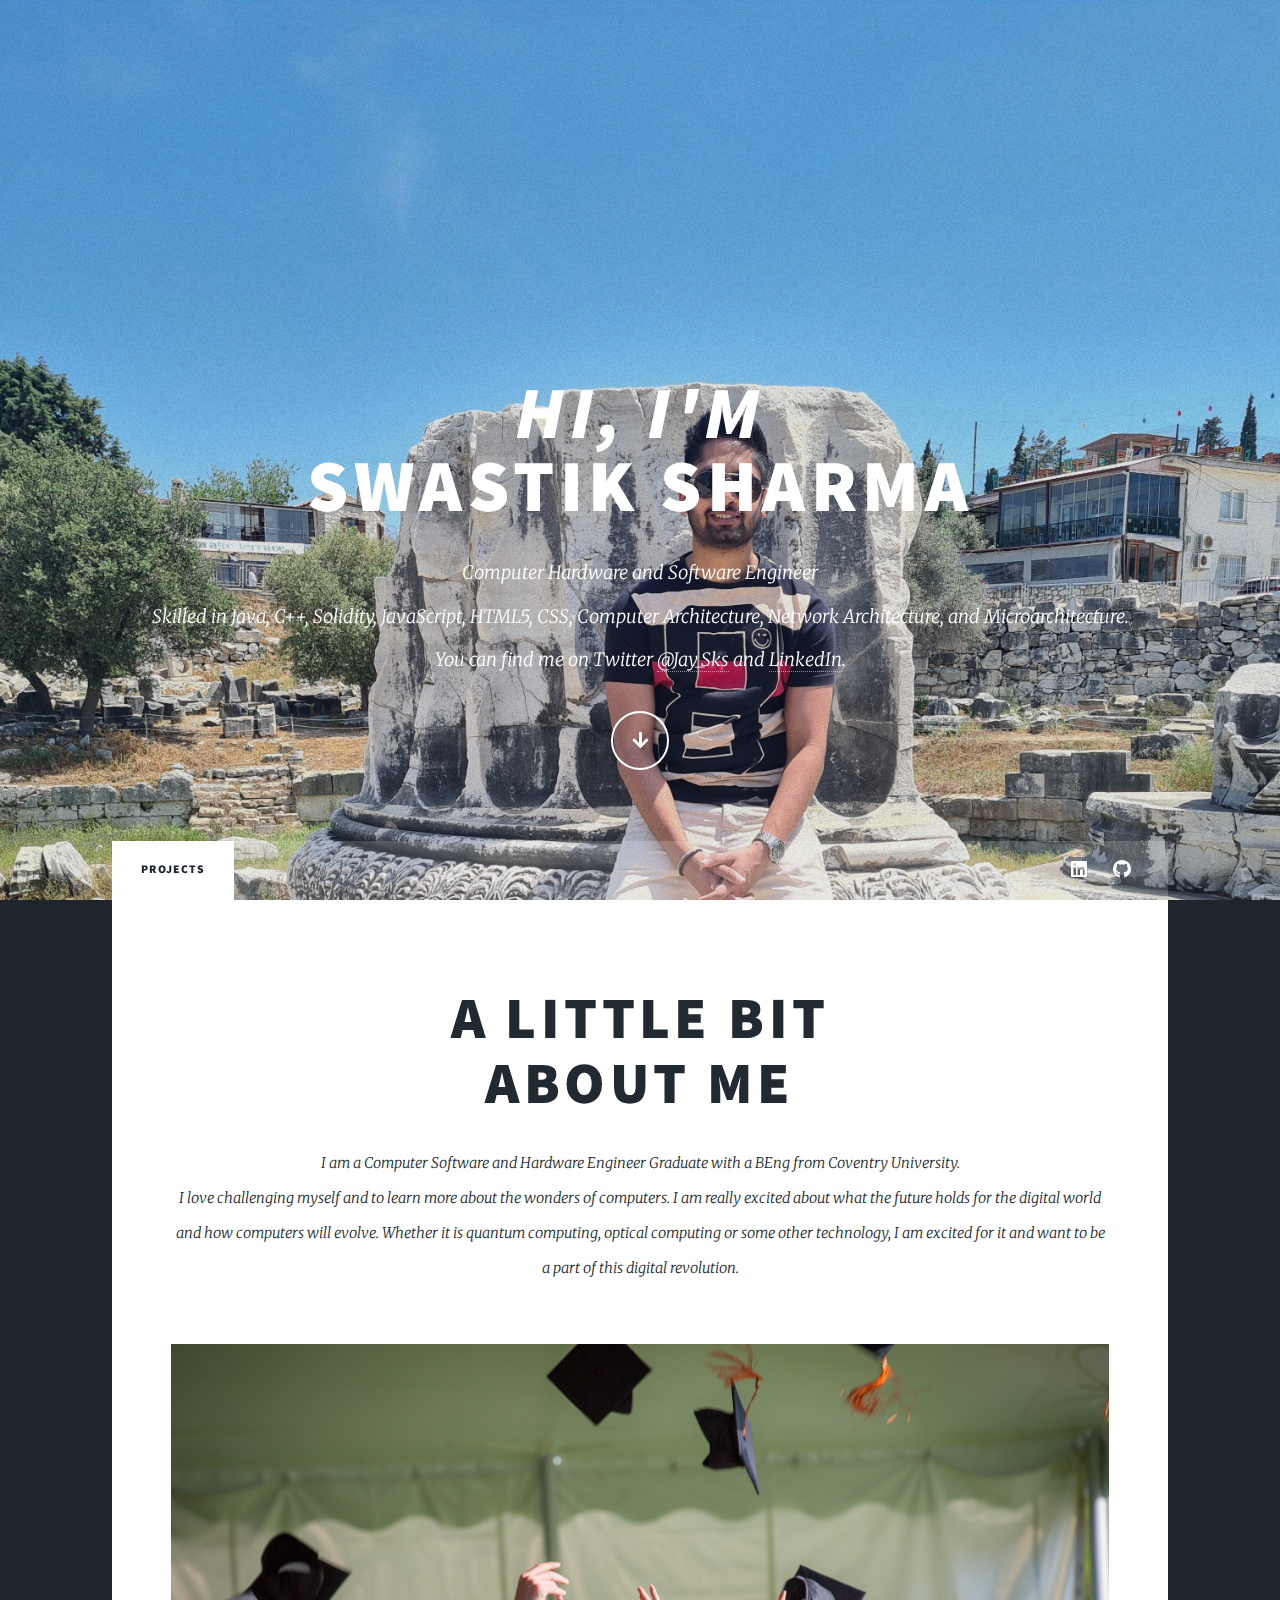
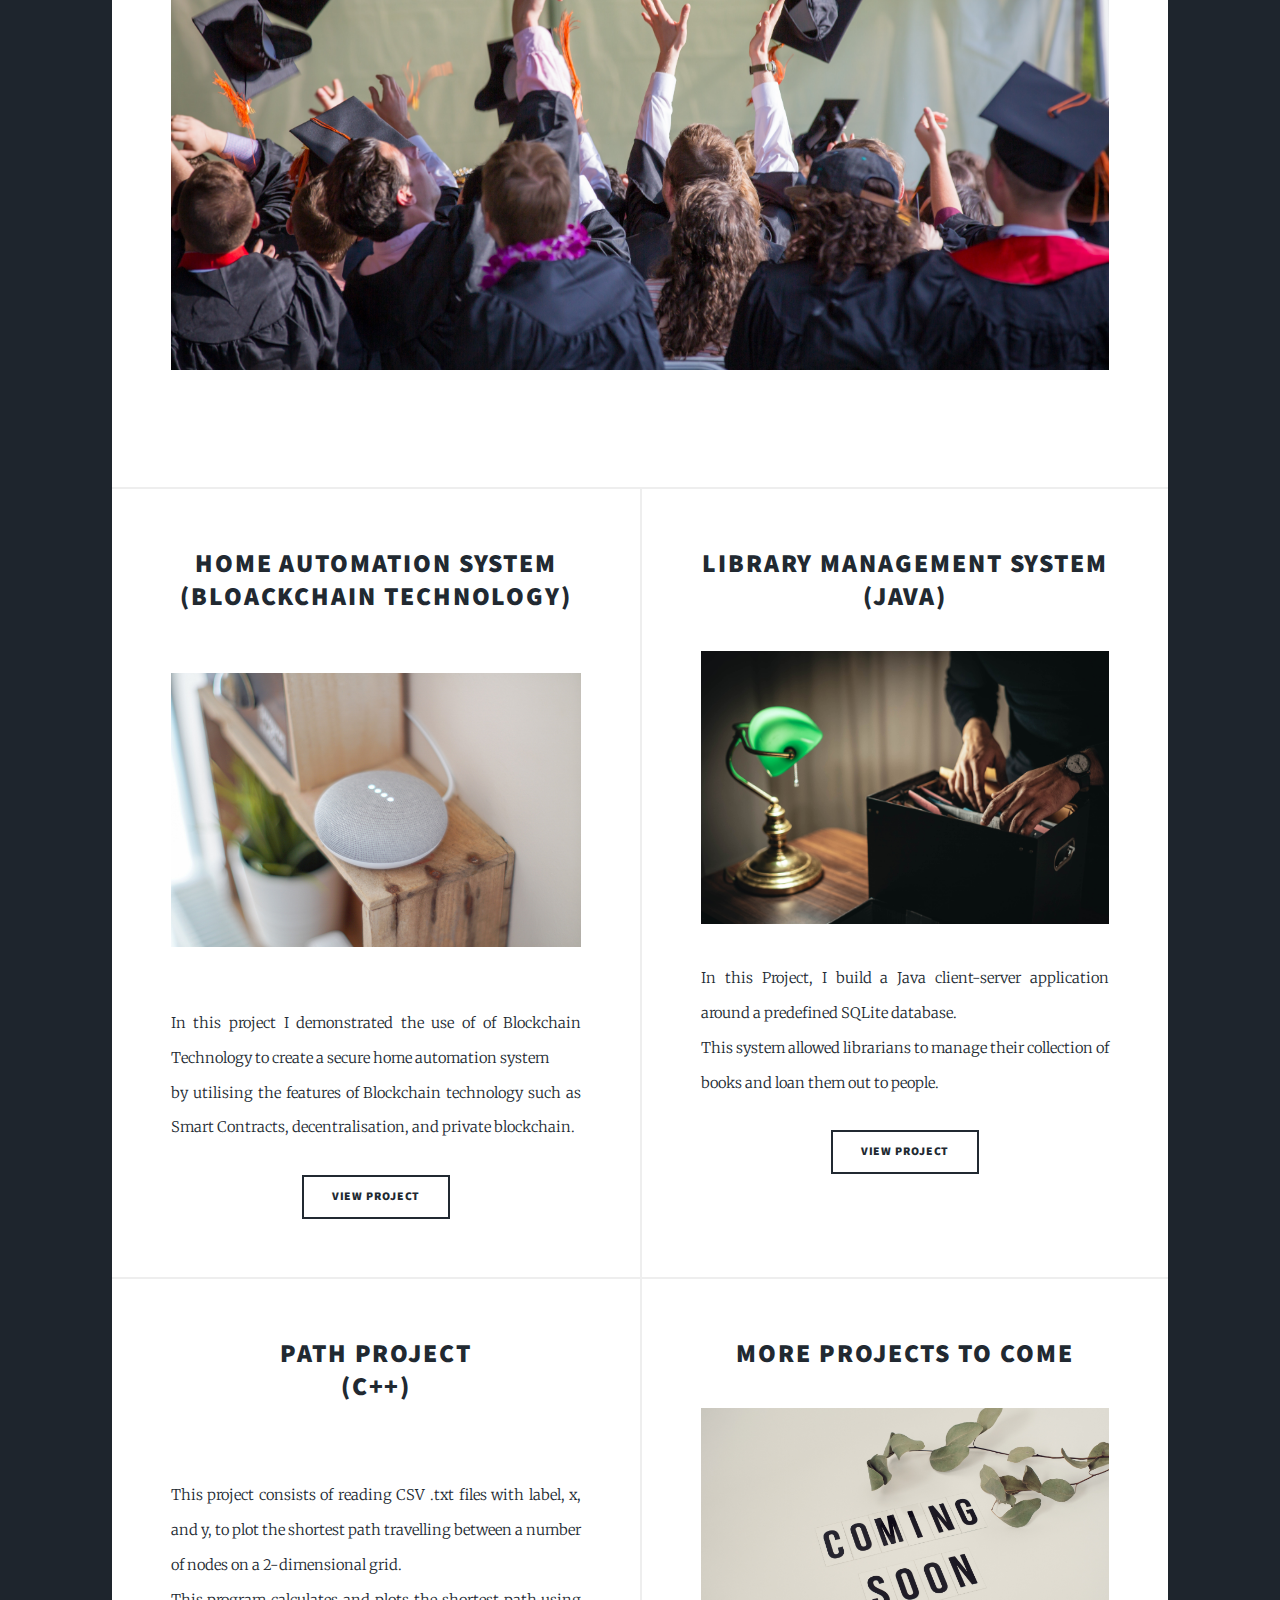
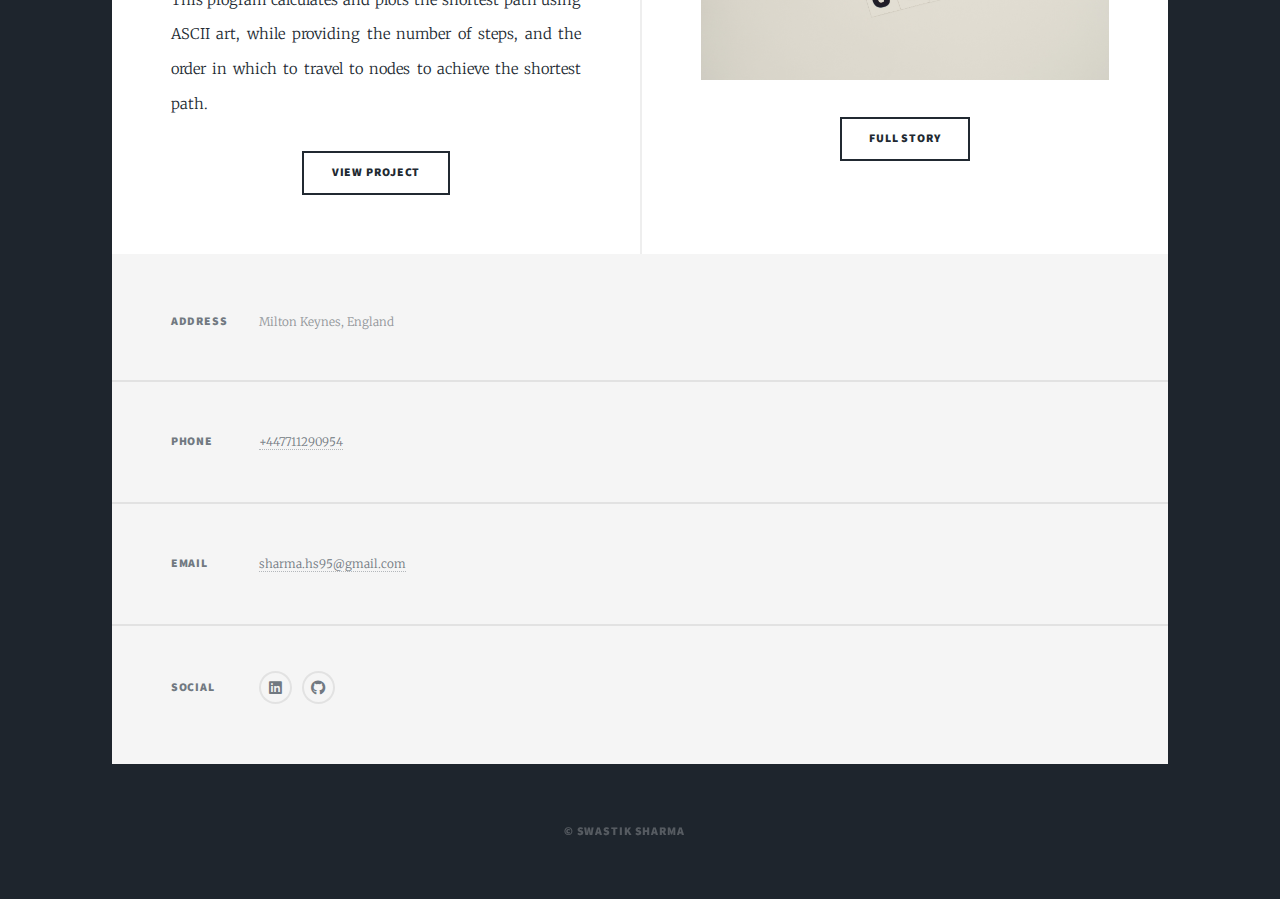
==== index.html @ 0255390a "Add files via upload" ====
<!DOCTYPE HTML>

<html lang="en">
	<head>
		<title>Swastik Sharma - Portfolio</title>
		<meta charset="utf-8" />
		<meta name="viewport" content="width=device-width, initial-scale=1, user-scalable=no" />
		<link rel="icon" href="images/tab_icon.png" type="image/x-icon">
		<link rel="stylesheet" href="assets/css/main.css" />
		<noscript><link rel="stylesheet" href="assets/css/noscript.css" /></noscript>
	</head>
	<body class="is-preload">

		<!-- Wrapper -->
			<div id="wrapper" class="fade-in">

				<!-- Intro -->
					<div id="intro">
						<h1><em>Hi, I'm</em><br />
						Swastik Sharma</h1>
						<p>Computer Hardware and Software Engineer<br />
							Skilled in Java, C++, Solidity, JavaScript, HTML5, CSS, Computer Architecture, Network Architecture, and Microarchitecture. <br />
							You can find me on Twitter <a href="https://twitter.com/Jay_Sks">@Jay_Sks</a> and <a href="https://www.linkedin.com/in/swastik-sharma-a35b30241/">LinkedIn</a>.
						</p>
						<ul class="actions">
							<li><a href="#header" class="button icon solid solo fa-arrow-down scrolly">Continue</a></li>
						</ul>
					</div>

				<!-- Header -->
					<header id="header">
						<a href="index.html" class="logo">Swastik Sharma</a>
					</header>

				<!-- Nav -->
					<nav id="nav">
						<ul class="links">
							<li class="active"><a href="index.html">Projects</a></li>

						</ul>
						<ul class="icons">
							<li><a href="https://www.linkedin.com/in/swastik-sharma-a35b30241/" class="icon brands alt fa-linkedin"><span class="label">linkedin</span></a></li>
									<li><a href="https://github.com/SSharma2195" class="icon brands alt fa-github"><span class="label">GitHub</span></a></li>
						</ul>
					</nav>

				<!-- Main -->
					<div id="main">

						<!-- Featured Post -->
							<article class="post featured">
								<header class="major">
									
									<h2><a href="../">A LITTLE BIT<br />
									ABOUT ME</a></h2>
									<p>
										I am a Computer Software and Hardware Engineer Graduate with a BEng from Coventry University. <br /> 
										I love challenging myself and to learn more about the wonders of computers. I am really excited about what the future holds for the digital world and how computers will evolve. Whether it is quantum computing, optical computing or some other technology, I am excited for it and want to be a part of this digital revolution.
									</p>
								</header>
								<a href="../" class="image main"><img src="images/graduate.jpg" alt="" /></a>
								
							</article>

						<!-- Posts -->
							<section class="posts">
								<article>
									<header>									
										<h2><a href="https://github.com/SSharma2195/Home_Automation_Using_Blockchain">Home Automation System<br />
											(Bloackchain Technology)</a></h2>
									</header>
									<a href="https://github.com/SSharma2195/Home_Automation_Using_Blockchain" class="image main"><img src="images/Home_auto.jpg" alt="" /></a>
									<p>
										In this project I demonstrated the use of of Blockchain Technology to create a secure home automation system <br /> 
										by utilising the features of Blockchain technology such as Smart Contracts, decentralisation, and private blockchain.
								</p>
									<ul class="actions special">
										<li><a href="https://github.com/SSharma2195/Home_Automation_Using_Blockchain" class="button">View Project</a></li>
									</ul>
								</article>
								<article>
									<header>									
										<h2><a href="https://github.com/SSharma2195/Library_Management_System_With_GUI">Library Management System<br />
										(Java)</a></h2>
									</header>
									<a href="https://github.com/SSharma2195/Library_Management_System_With_GUI" class="image fit"><img src="images/LMS.jpg" alt="" /></a>
									<p>In this Project, I build a Java client-server application around a predefined SQLite database.<br /> 
									This system allowed librarians to manage their collection of books and loan them out to people.</p>
									<ul class="actions special">
										<li><a href="https://github.com/SSharma2195/Library_Management_System_With_GUI" class="button">View Project</a></li>
									</ul>
								</article>
								<article>
									<header>									
										<h2><a href="https://github.com/SSharma2195/Path-Project">Path Project<br />
										(C++)</a></h2>
									</header>
									<a href="https://github.com/SSharma2195/Path-Project" class="image fit"><img src="images/c++.jpg" alt="" /></a>
									<p>
										This project consists of reading CSV .txt files with label, x, and y, to plot the shortest path travelling between a number of nodes on a 2-dimensional grid.<br />
										 This program calculates and plots the shortest path using ASCII art, while providing the number of steps, and the order in which to travel to nodes to achieve the shortest path.
									 </p>
									<ul class="actions special">
										<li><a href="https://github.com/SSharma2195/Path-Project" class="button">View Project</a></li>
									</ul>
								</article>
								<article>
									<header>
										<h2><a href="#">More Projects to Come</a></h2>
									</header>
									<a href="#" class="image fit"><img src="images/more.jpg" alt="" /></a>
									<p></p>
									<ul class="actions special">
										<li><a href="#" class="button">Full Story</a></li>
									</ul>
								</article>

							</section>



					</div>

				<!-- Footer -->
					<footer id="footer">
						
						<section class="split contact">
							<section class="alt">
								<h3>Address</h3>
								<p>Milton Keynes, England</p>
							</section>
							<section>
								<h3>Phone</h3>
								<p><a href="tel:+447711290954">+447711290954</a></p>
							</section>
							<section>
								<h3>Email</h3>
								<p><a href="mailto:sharma.hs95@gmail.com">sharma.hs95@gmail.com</a></p>
							</section>
							<section>
								<h3>Social</h3>
								<ul class="icons alt">
									<li><a href="https://www.linkedin.com/in/swastik-sharma-a35b30241/" class="icon brands alt fa-linkedin"><span class="label">linkedin</span></a></li>
									<li><a href="https://github.com/SSharma2195" class="icon brands alt fa-github"><span class="label">GitHub</span></a></li>
								</ul>
							</section>
						</section>
					</footer>

				<!-- Copyright -->
					<div id="copyright">
						<ul><li>&copy; Swastik Sharma</li><li>
					</div>

			</div>

		<!-- Scripts -->
			<script src="assets/js/jquery.min.js"></script>
			<script src="assets/js/jquery.scrollex.min.js"></script>
			<script src="assets/js/jquery.scrolly.min.js"></script>
			<script src="assets/js/browser.min.js"></script>
			<script src="assets/js/breakpoints.min.js"></script>
			<script src="assets/js/util.js"></script>
			<script src="assets/js/main.js"></script>

	</body>
</html>
---- assets/css/main.css ----
@import url(fontawesome-all.min.css);
@import url("https://fonts.googleapis.com/css?family=Merriweather:300,700,300italic,700italic|Source+Sans+Pro:900");



html, body, div, span, applet, object,
iframe, h1, h2, h3, h4, h5, h6, p, blockquote,
pre, a, abbr, acronym, address, big, cite,
code, del, dfn, em, img, ins, kbd, q, s, samp,
small, strike, strong, sub, sup, tt, var, b,
u, i, center, dl, dt, dd, ol, ul, li, fieldset,
form, label, legend, table, caption, tbody,
tfoot, thead, tr, th, td, article, aside,
canvas, details, embed, figure, figcaption,
footer, header, hgroup, menu, nav, output, ruby,
section, summary, time, mark, audio, video {
	margin: 0;
	padding: 0;
	border: 0;
	font-size: 100%;
	font: inherit;
	vertical-align: baseline;}

article, aside, details, figcaption, figure,
footer, header, hgroup, menu, nav, section {
	display: block;}

body {
	line-height: 1;
}

ol, ul {
	list-style: none;
}

blockquote, q {
	quotes: none;
}

	blockquote:before, blockquote:after, q:before, q:after {
		content: '';
		content: none;
	}

table {
	border-collapse: collapse;
	border-spacing: 0;
}

body {
	-webkit-text-size-adjust: none;
}

mark {
	background-color: transparent;
	color: inherit;
}

input::-moz-focus-inner {
	border: 0;
	padding: 0;
}

input, select, textarea {
	-moz-appearance: none;
	-webkit-appearance: none;
	-ms-appearance: none;
	appearance: none;
}

/* Basic */

	@-ms-viewport {
		width: device-width;
	}

	body {
		-ms-overflow-style: scrollbar;
	}

	@media screen and (max-width: 480px) {

		html, body {
			min-width: 320px;
		}

	}

	html {
		box-sizing: border-box;
	}

	*, *:before, *:after {
		box-sizing: inherit;
	}

	body {
		background-color: #1e252d;
	}

		body.is-preload *, body.is-preload *:before, body.is-preload *:after {
			-moz-animation: none !important;
			-webkit-animation: none !important;
			-ms-animation: none !important;
			animation: none !important;
			-moz-transition: none !important;
			-webkit-transition: none !important;
			-ms-transition: none !important;
			transition: none !important;
		}

/* Type */

	html {
		font-size: 16pt;
	}

		@media screen and (max-width: 1680px) {

			html {
				font-size: 12pt;
			}

		}

		@media screen and (max-width: 1280px) {

			html {
				font-size: 11pt;
			}

		}

		@media screen and (max-width: 360px) {

			html {
				font-size: 10pt;
			}

		}

	body {
		color: #212931;
	}

	body, input, select, textarea {
		font-family: "Merriweather", Georgia, serif;
		font-weight: 300;
		font-size: 1rem;
		line-height: 2.375;
	}

	a {
		-moz-transition: color 0.2s ease-in-out, background-color 0.2s ease-in-out, border-color 0.2s ease-in-out, box-shadow 0.2s ease-in-out;
		-webkit-transition: color 0.2s ease-in-out, background-color 0.2s ease-in-out, border-color 0.2s ease-in-out, box-shadow 0.2s ease-in-out;
		-ms-transition: color 0.2s ease-in-out, background-color 0.2s ease-in-out, border-color 0.2s ease-in-out, box-shadow 0.2s ease-in-out;
		transition: color 0.2s ease-in-out, background-color 0.2s ease-in-out, border-color 0.2s ease-in-out, box-shadow 0.2s ease-in-out;
		border-bottom: dotted 1px;
		text-decoration: none;
	}

		a:hover {
			border-bottom-color: transparent;
		}

	strong, b {
		font-weight: 600;
	}

	em, i {
		font-style: italic;
	}

	p {
		text-align: justify;
		margin: 0 0 2rem 0;
	}

	h1, h2, h3, h4, h5, h6 {
		font-family: "Source Sans Pro", Helvetica, sans-serif;
		font-weight: 900;
		line-height: 1.5;
		letter-spacing: 0.075em;
		text-transform: uppercase;
		margin: 0 0 1rem 0;
	}

		h1 a, h2 a, h3 a, h4 a, h5 a, h6 a {
			border-bottom: 0;
			color: inherit;
			text-decoration: none;
		}

	h1 {
		font-size: 4rem;
		line-height: 1.1;
		margin: 0 0 2rem 0;
	}

	h2 {
		font-size: 1.75rem;
		line-height: 1.3;
		margin: 0 0 1.5rem 0;
	}

	h3 {
		font-size: 1.25rem;
		margin: 0 0 1.5rem 0;
	}

	h4 {
		font-size: 1rem;
	}

	h5 {
		font-size: 0.9rem;
	}

	h6 {
		font-size: 0.8rem;
	}

	sub {
		font-size: 0.8rem;
		position: relative;
		top: 0.5rem;
	}

	sup {
		font-size: 0.8rem;
		position: relative;
		top: -0.5rem;
	}

	blockquote {
		border-left: solid 4px;
		font-style: italic;
		margin: 0 0 2rem 0;
		padding: 0.5rem 0 0.5rem 2rem;
	}

	code {
		border: solid 2px;
		font-family: "Courier New", monospace;
		font-size: 0.9rem;
		margin: 0 0.25rem;
		padding: 0.25rem 0.65rem;
	}

	pre {
		-webkit-overflow-scrolling: touch;
		font-family: "Courier New", monospace;
		font-size: 0.9rem;
		margin: 0 0 2rem 0;
	}

		pre code {
			display: block;
			line-height: 1.75;
			padding: 1rem 1.5rem;
			overflow-x: auto;
		}

	hr {
		border: 0;
		border-bottom: solid 2px;
		margin: 3rem 0;
	}

		hr.major {
			margin: 5rem 0;
		}

	.align-left {
		text-align: left;
	}

	.align-center {
		text-align: center;
	}

	.align-right {
		text-align: right;
	}

	input, select, textarea {
		color: #212931;
	}

	a {
		color: #212931;
		border-bottom-color: rgba(33, 41, 49, 0.5);
	}

		a:hover {
			border-bottom-color: transparent;
			color: #18bfef !important;
		}

	strong, b {
		color: #212931;
	}

	h1, h2, h3, h4, h5, h6 {
		color: #212931;
	}

	blockquote {
		border-left-color: #eeeeee;
	}

	code {
		background: rgba(220, 220, 220, 0.25);
		border-color: #eeeeee;
	}

	hr {
		border-bottom-color: #eeeeee;
	}

/* Row */

	.row {
		display: flex;
		flex-wrap: wrap;
		box-sizing: border-box;
		align-items: stretch;
	}

		.row > * {
			box-sizing: border-box;
		}

		.row.gtr-uniform > * > :last-child {
			margin-bottom: 0;
		}

		.row.aln-left {
			justify-content: flex-start;
		}

		.row.aln-center {
			justify-content: center;
		}

		.row.aln-right {
			justify-content: flex-end;
		}

		.row.aln-top {
			align-items: flex-start;
		}

		.row.aln-middle {
			align-items: center;
		}

		.row.aln-bottom {
			align-items: flex-end;
		}

		.row > .imp {
			order: -1;
		}

		.row > .col-1 {
			width: 8.33333%;
		}

		.row > .off-1 {
			margin-left: 8.33333%;
		}

		.row > .col-2 {
			width: 16.66667%;
		}

		.row > .off-2 {
			margin-left: 16.66667%;
		}

		.row > .col-3 {
			width: 25%;
		}

		.row > .off-3 {
			margin-left: 25%;
		}

		.row > .col-4 {
			width: 33.33333%;
		}

		.row > .off-4 {
			margin-left: 33.33333%;
		}

		.row > .col-5 {
			width: 41.66667%;
		}

		.row > .off-5 {
			margin-left: 41.66667%;
		}

		.row > .col-6 {
			width: 50%;
		}

		.row > .off-6 {
			margin-left: 50%;
		}

		.row > .col-7 {
			width: 58.33333%;
		}

		.row > .off-7 {
			margin-left: 58.33333%;
		}

		.row > .col-8 {
			width: 66.66667%;
		}

		.row > .off-8 {
			margin-left: 66.66667%;
		}

		.row > .col-9 {
			width: 75%;
		}

		.row > .off-9 {
			margin-left: 75%;
		}

		.row > .col-10 {
			width: 83.33333%;
		}

		.row > .off-10 {
			margin-left: 83.33333%;
		}

		.row > .col-11 {
			width: 91.66667%;
		}

		.row > .off-11 {
			margin-left: 91.66667%;
		}

		.row > .col-12 {
			width: 100%;
		}

		.row > .off-12 {
			margin-left: 100%;
		}

		.row.gtr-0 {
			margin-top: 0;
			margin-left: 0rem;
		}

			.row.gtr-0 > * {
				padding: 0 0 0 0rem;
			}

			.row.gtr-0.gtr-uniform {
				margin-top: 0rem;
			}

				.row.gtr-0.gtr-uniform > * {
					padding-top: 0rem;
				}

		.row.gtr-25 {
			margin-top: 0;
			margin-left: -0.375rem;
		}

			.row.gtr-25 > * {
				padding: 0 0 0 0.375rem;
			}

			.row.gtr-25.gtr-uniform {
				margin-top: -0.375rem;
			}

				.row.gtr-25.gtr-uniform > * {
					padding-top: 0.375rem;
				}

		.row.gtr-50 {
			margin-top: 0;
			margin-left: -0.75rem;
		}

			.row.gtr-50 > * {
				padding: 0 0 0 0.75rem;
			}

			.row.gtr-50.gtr-uniform {
				margin-top: -0.75rem;
			}

				.row.gtr-50.gtr-uniform > * {
					padding-top: 0.75rem;
				}

		.row {
			margin-top: 0;
			margin-left: -1.5rem;
		}

			.row > * {
				padding: 0 0 0 1.5rem;
			}

			.row.gtr-uniform {
				margin-top: -1.5rem;
			}

				.row.gtr-uniform > * {
					padding-top: 1.5rem;
				}

		.row.gtr-150 {
			margin-top: 0;
			margin-left: -2.25rem;
		}

			.row.gtr-150 > * {
				padding: 0 0 0 2.25rem;
			}

			.row.gtr-150.gtr-uniform {
				margin-top: -2.25rem;
			}

				.row.gtr-150.gtr-uniform > * {
					padding-top: 2.25rem;
				}

		.row.gtr-200 {
			margin-top: 0;
			margin-left: -3rem;
		}

			.row.gtr-200 > * {
				padding: 0 0 0 3rem;
			}

			.row.gtr-200.gtr-uniform {
				margin-top: -3rem;
			}

				.row.gtr-200.gtr-uniform > * {
					padding-top: 3rem;
				}

		@media screen and (max-width: 1680px) {

			.row {
				display: flex;
				flex-wrap: wrap;
				box-sizing: border-box;
				align-items: stretch;
			}

				.row > * {
					box-sizing: border-box;
				}

				.row.gtr-uniform > * > :last-child {
					margin-bottom: 0;
				}

				.row.aln-left {
					justify-content: flex-start;
				}

				.row.aln-center {
					justify-content: center;
				}

				.row.aln-right {
					justify-content: flex-end;
				}

				.row.aln-top {
					align-items: flex-start;
				}

				.row.aln-middle {
					align-items: center;
				}

				.row.aln-bottom {
					align-items: flex-end;
				}

				.row > .imp-xlarge {
					order: -1;
				}

				.row > .col-1-xlarge {
					width: 8.33333%;
				}

				.row > .off-1-xlarge {
					margin-left: 8.33333%;
				}

				.row > .col-2-xlarge {
					width: 16.66667%;
				}

				.row > .off-2-xlarge {
					margin-left: 16.66667%;
				}

				.row > .col-3-xlarge {
					width: 25%;
				}

				.row > .off-3-xlarge {
					margin-left: 25%;
				}

				.row > .col-4-xlarge {
					width: 33.33333%;
				}

				.row > .off-4-xlarge {
					margin-left: 33.33333%;
				}

				.row > .col-5-xlarge {
					width: 41.66667%;
				}

				.row > .off-5-xlarge {
					margin-left: 41.66667%;
				}

				.row > .col-6-xlarge {
					width: 50%;
				}

				.row > .off-6-xlarge {
					margin-left: 50%;
				}

				.row > .col-7-xlarge {
					width: 58.33333%;
				}

				.row > .off-7-xlarge {
					margin-left: 58.33333%;
				}

				.row > .col-8-xlarge {
					width: 66.66667%;
				}

				.row > .off-8-xlarge {
					margin-left: 66.66667%;
				}

				.row > .col-9-xlarge {
					width: 75%;
				}

				.row > .off-9-xlarge {
					margin-left: 75%;
				}

				.row > .col-10-xlarge {
					width: 83.33333%;
				}

				.row > .off-10-xlarge {
					margin-left: 83.33333%;
				}

				.row > .col-11-xlarge {
					width: 91.66667%;
				}

				.row > .off-11-xlarge {
					margin-left: 91.66667%;
				}

				.row > .col-12-xlarge {
					width: 100%;
				}

				.row > .off-12-xlarge {
					margin-left: 100%;
				}

				.row.gtr-0 {
					margin-top: 0;
					margin-left: 0rem;
				}

					.row.gtr-0 > * {
						padding: 0 0 0 0rem;
					}

					.row.gtr-0.gtr-uniform {
						margin-top: 0rem;
					}

						.row.gtr-0.gtr-uniform > * {
							padding-top: 0rem;
						}

				.row.gtr-25 {
					margin-top: 0;
					margin-left: -0.375rem;
				}

					.row.gtr-25 > * {
						padding: 0 0 0 0.375rem;
					}

					.row.gtr-25.gtr-uniform {
						margin-top: -0.375rem;
					}

						.row.gtr-25.gtr-uniform > * {
							padding-top: 0.375rem;
						}

				.row.gtr-50 {
					margin-top: 0;
					margin-left: -0.75rem;
				}

					.row.gtr-50 > * {
						padding: 0 0 0 0.75rem;
					}

					.row.gtr-50.gtr-uniform {
						margin-top: -0.75rem;
					}

						.row.gtr-50.gtr-uniform > * {
							padding-top: 0.75rem;
						}

				.row {
					margin-top: 0;
					margin-left: -1.5rem;
				}

					.row > * {
						padding: 0 0 0 1.5rem;
					}

					.row.gtr-uniform {
						margin-top: -1.5rem;
					}

						.row.gtr-uniform > * {
							padding-top: 1.5rem;
						}

				.row.gtr-150 {
					margin-top: 0;
					margin-left: -2.25rem;
				}

					.row.gtr-150 > * {
						padding: 0 0 0 2.25rem;
					}

					.row.gtr-150.gtr-uniform {
						margin-top: -2.25rem;
					}

						.row.gtr-150.gtr-uniform > * {
							padding-top: 2.25rem;
						}

				.row.gtr-200 {
					margin-top: 0;
					margin-left: -3rem;
				}

					.row.gtr-200 > * {
						padding: 0 0 0 3rem;
					}

					.row.gtr-200.gtr-uniform {
						margin-top: -3rem;
					}

						.row.gtr-200.gtr-uniform > * {
							padding-top: 3rem;
						}

		}

		@media screen and (max-width: 1280px) {

			.row {
				display: flex;
				flex-wrap: wrap;
				box-sizing: border-box;
				align-items: stretch;
			}

				.row > * {
					box-sizing: border-box;
				}

				.row.gtr-uniform > * > :last-child {
					margin-bottom: 0;
				}

				.row.aln-left {
					justify-content: flex-start;
				}

				.row.aln-center {
					justify-content: center;
				}

				.row.aln-right {
					justify-content: flex-end;
				}

				.row.aln-top {
					align-items: flex-start;
				}

				.row.aln-middle {
					align-items: center;
				}

				.row.aln-bottom {
					align-items: flex-end;
				}

				.row > .imp-large {
					order: -1;
				}

				.row > .col-1-large {
					width: 8.33333%;
				}

				.row > .off-1-large {
					margin-left: 8.33333%;
				}

				.row > .col-2-large {
					width: 16.66667%;
				}

				.row > .off-2-large {
					margin-left: 16.66667%;
				}

				.row > .col-3-large {
					width: 25%;
				}

				.row > .off-3-large {
					margin-left: 25%;
				}

				.row > .col-4-large {
					width: 33.33333%;
				}

				.row > .off-4-large {
					margin-left: 33.33333%;
				}

				.row > .col-5-large {
					width: 41.66667%;
				}

				.row > .off-5-large {
					margin-left: 41.66667%;
				}

				.row > .col-6-large {
					width: 50%;
				}

				.row > .off-6-large {
					margin-left: 50%;
				}

				.row > .col-7-large {
					width: 58.33333%;
				}

				.row > .off-7-large {
					margin-left: 58.33333%;
				}

				.row > .col-8-large {
					width: 66.66667%;
				}

				.row > .off-8-large {
					margin-left: 66.66667%;
				}

				.row > .col-9-large {
					width: 75%;
				}

				.row > .off-9-large {
					margin-left: 75%;
				}

				.row > .col-10-large {
					width: 83.33333%;
				}

				.row > .off-10-large {
					margin-left: 83.33333%;
				}

				.row > .col-11-large {
					width: 91.66667%;
				}

				.row > .off-11-large {
					margin-left: 91.66667%;
				}

				.row > .col-12-large {
					width: 100%;
				}

				.row > .off-12-large {
					margin-left: 100%;
				}

				.row.gtr-0 {
					margin-top: 0;
					margin-left: 0rem;
				}

					.row.gtr-0 > * {
						padding: 0 0 0 0rem;
					}

					.row.gtr-0.gtr-uniform {
						margin-top: 0rem;
					}

						.row.gtr-0.gtr-uniform > * {
							padding-top: 0rem;
						}

				.row.gtr-25 {
					margin-top: 0;
					margin-left: -0.375rem;
				}

					.row.gtr-25 > * {
						padding: 0 0 0 0.375rem;
					}

					.row.gtr-25.gtr-uniform {
						margin-top: -0.375rem;
					}

						.row.gtr-25.gtr-uniform > * {
							padding-top: 0.375rem;
						}

				.row.gtr-50 {
					margin-top: 0;
					margin-left: -0.75rem;
				}

					.row.gtr-50 > * {
						padding: 0 0 0 0.75rem;
					}

					.row.gtr-50.gtr-uniform {
						margin-top: -0.75rem;
					}

						.row.gtr-50.gtr-uniform > * {
							padding-top: 0.75rem;
						}

				.row {
					margin-top: 0;
					margin-left: -1.5rem;
				}

					.row > * {
						padding: 0 0 0 1.5rem;
					}

					.row.gtr-uniform {
						margin-top: -1.5rem;
					}

						.row.gtr-uniform > * {
							padding-top: 1.5rem;
						}

				.row.gtr-150 {
					margin-top: 0;
					margin-left: -2.25rem;
				}

					.row.gtr-150 > * {
						padding: 0 0 0 2.25rem;
					}

					.row.gtr-150.gtr-uniform {
						margin-top: -2.25rem;
					}

						.row.gtr-150.gtr-uniform > * {
							padding-top: 2.25rem;
						}

				.row.gtr-200 {
					margin-top: 0;
					margin-left: -3rem;
				}

					.row.gtr-200 > * {
						padding: 0 0 0 3rem;
					}

					.row.gtr-200.gtr-uniform {
						margin-top: -3rem;
					}

						.row.gtr-200.gtr-uniform > * {
							padding-top: 3rem;
						}

		}

		@media screen and (max-width: 980px) {

			.row {
				display: flex;
				flex-wrap: wrap;
				box-sizing: border-box;
				align-items: stretch;
			}

				.row > * {
					box-sizing: border-box;
				}

				.row.gtr-uniform > * > :last-child {
					margin-bottom: 0;
				}

				.row.aln-left {
					justify-content: flex-start;
				}

				.row.aln-center {
					justify-content: center;
				}

				.row.aln-right {
					justify-content: flex-end;
				}

				.row.aln-top {
					align-items: flex-start;
				}

				.row.aln-middle {
					align-items: center;
				}

				.row.aln-bottom {
					align-items: flex-end;
				}

				.row > .imp-medium {
					order: -1;
				}

				.row > .col-1-medium {
					width: 8.33333%;
				}

				.row > .off-1-medium {
					margin-left: 8.33333%;
				}

				.row > .col-2-medium {
					width: 16.66667%;
				}

				.row > .off-2-medium {
					margin-left: 16.66667%;
				}

				.row > .col-3-medium {
					width: 25%;
				}

				.row > .off-3-medium {
					margin-left: 25%;
				}

				.row > .col-4-medium {
					width: 33.33333%;
				}

				.row > .off-4-medium {
					margin-left: 33.33333%;
				}

				.row > .col-5-medium {
					width: 41.66667%;
				}

				.row > .off-5-medium {
					margin-left: 41.66667%;
				}

				.row > .col-6-medium {
					width: 50%;
				}

				.row > .off-6-medium {
					margin-left: 50%;
				}

				.row > .col-7-medium {
					width: 58.33333%;
				}

				.row > .off-7-medium {
					margin-left: 58.33333%;
				}

				.row > .col-8-medium {
					width: 66.66667%;
				}

				.row > .off-8-medium {
					margin-left: 66.66667%;
				}

				.row > .col-9-medium {
					width: 75%;
				}

				.row > .off-9-medium {
					margin-left: 75%;
				}

				.row > .col-10-medium {
					width: 83.33333%;
				}

				.row > .off-10-medium {
					margin-left: 83.33333%;
				}

				.row > .col-11-medium {
					width: 91.66667%;
				}

				.row > .off-11-medium {
					margin-left: 91.66667%;
				}

				.row > .col-12-medium {
					width: 100%;
				}

				.row > .off-12-medium {
					margin-left: 100%;
				}

				.row.gtr-0 {
					margin-top: 0;
					margin-left: 0rem;
				}

					.row.gtr-0 > * {
						padding: 0 0 0 0rem;
					}

					.row.gtr-0.gtr-uniform {
						margin-top: 0rem;
					}

						.row.gtr-0.gtr-uniform > * {
							padding-top: 0rem;
						}

				.row.gtr-25 {
					margin-top: 0;
					margin-left: -0.375rem;
				}

					.row.gtr-25 > * {
						padding: 0 0 0 0.375rem;
					}

					.row.gtr-25.gtr-uniform {
						margin-top: -0.375rem;
					}

						.row.gtr-25.gtr-uniform > * {
							padding-top: 0.375rem;
						}

				.row.gtr-50 {
					margin-top: 0;
					margin-left: -0.75rem;
				}

					.row.gtr-50 > * {
						padding: 0 0 0 0.75rem;
					}

					.row.gtr-50.gtr-uniform {
						margin-top: -0.75rem;
					}

						.row.gtr-50.gtr-uniform > * {
							padding-top: 0.75rem;
						}

				.row {
					margin-top: 0;
					margin-left: -1.5rem;
				}

					.row > * {
						padding: 0 0 0 1.5rem;
					}

					.row.gtr-uniform {
						margin-top: -1.5rem;
					}

						.row.gtr-uniform > * {
							padding-top: 1.5rem;
						}

				.row.gtr-150 {
					margin-top: 0;
					margin-left: -2.25rem;
				}

					.row.gtr-150 > * {
						padding: 0 0 0 2.25rem;
					}

					.row.gtr-150.gtr-uniform {
						margin-top: -2.25rem;
					}

						.row.gtr-150.gtr-uniform > * {
							padding-top: 2.25rem;
						}

				.row.gtr-200 {
					margin-top: 0;
					margin-left: -3rem;
				}

					.row.gtr-200 > * {
						padding: 0 0 0 3rem;
					}

					.row.gtr-200.gtr-uniform {
						margin-top: -3rem;
					}

						.row.gtr-200.gtr-uniform > * {
							padding-top: 3rem;
						}

		}

		@media screen and (max-width: 736px) {

			.row {
				display: flex;
				flex-wrap: wrap;
				box-sizing: border-box;
				align-items: stretch;
			}

				.row > * {
					box-sizing: border-box;
				}

				.row.gtr-uniform > * > :last-child {
					margin-bottom: 0;
				}

				.row.aln-left {
					justify-content: flex-start;
				}

				.row.aln-center {
					justify-content: center;
				}

				.row.aln-right {
					justify-content: flex-end;
				}

				.row.aln-top {
					align-items: flex-start;
				}

				.row.aln-middle {
					align-items: center;
				}

				.row.aln-bottom {
					align-items: flex-end;
				}

				.row > .imp-small {
					order: -1;
				}

				.row > .col-1-small {
					width: 8.33333%;
				}

				.row > .off-1-small {
					margin-left: 8.33333%;
				}

				.row > .col-2-small {
					width: 16.66667%;
				}

				.row > .off-2-small {
					margin-left: 16.66667%;
				}

				.row > .col-3-small {
					width: 25%;
				}

				.row > .off-3-small {
					margin-left: 25%;
				}

				.row > .col-4-small {
					width: 33.33333%;
				}

				.row > .off-4-small {
					margin-left: 33.33333%;
				}

				.row > .col-5-small {
					width: 41.66667%;
				}

				.row > .off-5-small {
					margin-left: 41.66667%;
				}

				.row > .col-6-small {
					width: 50%;
				}

				.row > .off-6-small {
					margin-left: 50%;
				}

				.row > .col-7-small {
					width: 58.33333%;
				}

				.row > .off-7-small {
					margin-left: 58.33333%;
				}

				.row > .col-8-small {
					width: 66.66667%;
				}

				.row > .off-8-small {
					margin-left: 66.66667%;
				}

				.row > .col-9-small {
					width: 75%;
				}

				.row > .off-9-small {
					margin-left: 75%;
				}

				.row > .col-10-small {
					width: 83.33333%;
				}

				.row > .off-10-small {
					margin-left: 83.33333%;
				}

				.row > .col-11-small {
					width: 91.66667%;
				}

				.row > .off-11-small {
					margin-left: 91.66667%;
				}

				.row > .col-12-small {
					width: 100%;
				}

				.row > .off-12-small {
					margin-left: 100%;
				}

				.row.gtr-0 {
					margin-top: 0;
					margin-left: 0rem;
				}

					.row.gtr-0 > * {
						padding: 0 0 0 0rem;
					}

					.row.gtr-0.gtr-uniform {
						margin-top: 0rem;
					}

						.row.gtr-0.gtr-uniform > * {
							padding-top: 0rem;
						}

				.row.gtr-25 {
					margin-top: 0;
					margin-left: -0.375rem;
				}

					.row.gtr-25 > * {
						padding: 0 0 0 0.375rem;
					}

					.row.gtr-25.gtr-uniform {
						margin-top: -0.375rem;
					}

						.row.gtr-25.gtr-uniform > * {
							padding-top: 0.375rem;
						}

				.row.gtr-50 {
					margin-top: 0;
					margin-left: -0.75rem;
				}

					.row.gtr-50 > * {
						padding: 0 0 0 0.75rem;
					}

					.row.gtr-50.gtr-uniform {
						margin-top: -0.75rem;
					}

						.row.gtr-50.gtr-uniform > * {
							padding-top: 0.75rem;
						}

				.row {
					margin-top: 0;
					margin-left: -1.5rem;
				}

					.row > * {
						padding: 0 0 0 1.5rem;
					}

					.row.gtr-uniform {
						margin-top: -1.5rem;
					}

						.row.gtr-uniform > * {
							padding-top: 1.5rem;
						}

				.row.gtr-150 {
					margin-top: 0;
					margin-left: -2.25rem;
				}

					.row.gtr-150 > * {
						padding: 0 0 0 2.25rem;
					}

					.row.gtr-150.gtr-uniform {
						margin-top: -2.25rem;
					}

						.row.gtr-150.gtr-uniform > * {
							padding-top: 2.25rem;
						}

				.row.gtr-200 {
					margin-top: 0;
					margin-left: -3rem;
				}

					.row.gtr-200 > * {
						padding: 0 0 0 3rem;
					}

					.row.gtr-200.gtr-uniform {
						margin-top: -3rem;
					}

						.row.gtr-200.gtr-uniform > * {
							padding-top: 3rem;
						}

		}

		@media screen and (max-width: 480px) {

			.row {
				display: flex;
				flex-wrap: wrap;
				box-sizing: border-box;
				align-items: stretch;
			}

				.row > * {
					box-sizing: border-box;
				}

				.row.gtr-uniform > * > :last-child {
					margin-bottom: 0;
				}

				.row.aln-left {
					justify-content: flex-start;
				}

				.row.aln-center {
					justify-content: center;
				}

				.row.aln-right {
					justify-content: flex-end;
				}

				.row.aln-top {
					align-items: flex-start;
				}

				.row.aln-middle {
					align-items: center;
				}

				.row.aln-bottom {
					align-items: flex-end;
				}

				.row > .imp-xsmall {
					order: -1;
				}

				.row > .col-1-xsmall {
					width: 8.33333%;
				}

				.row > .off-1-xsmall {
					margin-left: 8.33333%;
				}

				.row > .col-2-xsmall {
					width: 16.66667%;
				}

				.row > .off-2-xsmall {
					margin-left: 16.66667%;
				}

				.row > .col-3-xsmall {
					width: 25%;
				}

				.row > .off-3-xsmall {
					margin-left: 25%;
				}

				.row > .col-4-xsmall {
					width: 33.33333%;
				}

				.row > .off-4-xsmall {
					margin-left: 33.33333%;
				}

				.row > .col-5-xsmall {
					width: 41.66667%;
				}

				.row > .off-5-xsmall {
					margin-left: 41.66667%;
				}

				.row > .col-6-xsmall {
					width: 50%;
				}

				.row > .off-6-xsmall {
					margin-left: 50%;
				}

				.row > .col-7-xsmall {
					width: 58.33333%;
				}

				.row > .off-7-xsmall {
					margin-left: 58.33333%;
				}

				.row > .col-8-xsmall {
					width: 66.66667%;
				}

				.row > .off-8-xsmall {
					margin-left: 66.66667%;
				}

				.row > .col-9-xsmall {
					width: 75%;
				}

				.row > .off-9-xsmall {
					margin-left: 75%;
				}

				.row > .col-10-xsmall {
					width: 83.33333%;
				}

				.row > .off-10-xsmall {
					margin-left: 83.33333%;
				}

				.row > .col-11-xsmall {
					width: 91.66667%;
				}

				.row > .off-11-xsmall {
					margin-left: 91.66667%;
				}

				.row > .col-12-xsmall {
					width: 100%;
				}

				.row > .off-12-xsmall {
					margin-left: 100%;
				}

				.row.gtr-0 {
					margin-top: 0;
					margin-left: 0rem;
				}

					.row.gtr-0 > * {
						padding: 0 0 0 0rem;
					}

					.row.gtr-0.gtr-uniform {
						margin-top: 0rem;
					}

						.row.gtr-0.gtr-uniform > * {
							padding-top: 0rem;
						}

				.row.gtr-25 {
					margin-top: 0;
					margin-left: -0.375rem;
				}

					.row.gtr-25 > * {
						padding: 0 0 0 0.375rem;
					}

					.row.gtr-25.gtr-uniform {
						margin-top: -0.375rem;
					}

						.row.gtr-25.gtr-uniform > * {
							padding-top: 0.375rem;
						}

				.row.gtr-50 {
					margin-top: 0;
					margin-left: -0.75rem;
				}

					.row.gtr-50 > * {
						padding: 0 0 0 0.75rem;
					}

					.row.gtr-50.gtr-uniform {
						margin-top: -0.75rem;
					}

						.row.gtr-50.gtr-uniform > * {
							padding-top: 0.75rem;
						}

				.row {
					margin-top: 0;
					margin-left: -1.5rem;
				}

					.row > * {
						padding: 0 0 0 1.5rem;
					}

					.row.gtr-uniform {
						margin-top: -1.5rem;
					}

						.row.gtr-uniform > * {
							padding-top: 1.5rem;
						}

				.row.gtr-150 {
					margin-top: 0;
					margin-left: -2.25rem;
				}

					.row.gtr-150 > * {
						padding: 0 0 0 2.25rem;
					}

					.row.gtr-150.gtr-uniform {
						margin-top: -2.25rem;
					}

						.row.gtr-150.gtr-uniform > * {
							padding-top: 2.25rem;
						}

				.row.gtr-200 {
					margin-top: 0;
					margin-left: -3rem;
				}

					.row.gtr-200 > * {
						padding: 0 0 0 3rem;
					}

					.row.gtr-200.gtr-uniform {
						margin-top: -3rem;
					}

						.row.gtr-200.gtr-uniform > * {
							padding-top: 3rem;
						}

		}

		@media screen and (max-width: 360px) {

			.row {
				display: flex;
				flex-wrap: wrap;
				box-sizing: border-box;
				align-items: stretch;
			}

				.row > * {
					box-sizing: border-box;
				}

				.row.gtr-uniform > * > :last-child {
					margin-bottom: 0;
				}

				.row.aln-left {
					justify-content: flex-start;
				}

				.row.aln-center {
					justify-content: center;
				}

				.row.aln-right {
					justify-content: flex-end;
				}

				.row.aln-top {
					align-items: flex-start;
				}

				.row.aln-middle {
					align-items: center;
				}

				.row.aln-bottom {
					align-items: flex-end;
				}

				.row > .imp-xxsmall {
					order: -1;
				}

				.row > .col-1-xxsmall {
					width: 8.33333%;
				}

				.row > .off-1-xxsmall {
					margin-left: 8.33333%;
				}

				.row > .col-2-xxsmall {
					width: 16.66667%;
				}

				.row > .off-2-xxsmall {
					margin-left: 16.66667%;
				}

				.row > .col-3-xxsmall {
					width: 25%;
				}

				.row > .off-3-xxsmall {
					margin-left: 25%;
				}

				.row > .col-4-xxsmall {
					width: 33.33333%;
				}

				.row > .off-4-xxsmall {
					margin-left: 33.33333%;
				}

				.row > .col-5-xxsmall {
					width: 41.66667%;
				}

				.row > .off-5-xxsmall {
					margin-left: 41.66667%;
				}

				.row > .col-6-xxsmall {
					width: 50%;
				}

				.row > .off-6-xxsmall {
					margin-left: 50%;
				}

				.row > .col-7-xxsmall {
					width: 58.33333%;
				}

				.row > .off-7-xxsmall {
					margin-left: 58.33333%;
				}

				.row > .col-8-xxsmall {
					width: 66.66667%;
				}

				.row > .off-8-xxsmall {
					margin-left: 66.66667%;
				}

				.row > .col-9-xxsmall {
					width: 75%;
				}

				.row > .off-9-xxsmall {
					margin-left: 75%;
				}

				.row > .col-10-xxsmall {
					width: 83.33333%;
				}

				.row > .off-10-xxsmall {
					margin-left: 83.33333%;
				}

				.row > .col-11-xxsmall {
					width: 91.66667%;
				}

				.row > .off-11-xxsmall {
					margin-left: 91.66667%;
				}

				.row > .col-12-xxsmall {
					width: 100%;
				}

				.row > .off-12-xxsmall {
					margin-left: 100%;
				}

				.row.gtr-0 {
					margin-top: 0;
					margin-left: 0rem;
				}

					.row.gtr-0 > * {
						padding: 0 0 0 0rem;
					}

					.row.gtr-0.gtr-uniform {
						margin-top: 0rem;
					}

						.row.gtr-0.gtr-uniform > * {
							padding-top: 0rem;
						}

				.row.gtr-25 {
					margin-top: 0;
					margin-left: -0.375rem;
				}

					.row.gtr-25 > * {
						padding: 0 0 0 0.375rem;
					}

					.row.gtr-25.gtr-uniform {
						margin-top: -0.375rem;
					}

						.row.gtr-25.gtr-uniform > * {
							padding-top: 0.375rem;
						}

				.row.gtr-50 {
					margin-top: 0;
					margin-left: -0.75rem;
				}

					.row.gtr-50 > * {
						padding: 0 0 0 0.75rem;
					}

					.row.gtr-50.gtr-uniform {
						margin-top: -0.75rem;
					}

						.row.gtr-50.gtr-uniform > * {
							padding-top: 0.75rem;
						}

				.row {
					margin-top: 0;
					margin-left: -1.5rem;
				}

					.row > * {
						padding: 0 0 0 1.5rem;
					}

					.row.gtr-uniform {
						margin-top: -1.5rem;
					}

						.row.gtr-uniform > * {
							padding-top: 1.5rem;
						}

				.row.gtr-150 {
					margin-top: 0;
					margin-left: -2.25rem;
				}

					.row.gtr-150 > * {
						padding: 0 0 0 2.25rem;
					}

					.row.gtr-150.gtr-uniform {
						margin-top: -2.25rem;
					}

						.row.gtr-150.gtr-uniform > * {
							padding-top: 2.25rem;
						}

				.row.gtr-200 {
					margin-top: 0;
					margin-left: -3rem;
				}

					.row.gtr-200 > * {
						padding: 0 0 0 3rem;
					}

					.row.gtr-200.gtr-uniform {
						margin-top: -3rem;
					}

						.row.gtr-200.gtr-uniform > * {
							padding-top: 3rem;
						}

		}

/* Box */

	.box {
		border: solid 2px;
		margin-bottom: 2rem;
		padding: 1.5rem;
	}

		.box > :last-child,
		.box > :last-child > :last-child,
		.box > :last-child > :last-child > :last-child {
			margin-bottom: 0;
		}

		.box.alt {
			border: 0;
			border-radius: 0;
			padding: 0;
		}

	.box {
		border-color: #eeeeee;
	}

/* Button */

	input[type="submit"],
	input[type="reset"],
	input[type="button"],
	button,
	.button {
		-moz-appearance: none;
		-webkit-appearance: none;
		-ms-appearance: none;
		appearance: none;
		-moz-transition: background-color 0.2s ease-in-out, box-shadow 0.2s ease-in-out, color 0.2s ease-in-out;
		-webkit-transition: background-color 0.2s ease-in-out, box-shadow 0.2s ease-in-out, color 0.2s ease-in-out;
		-ms-transition: background-color 0.2s ease-in-out, box-shadow 0.2s ease-in-out, color 0.2s ease-in-out;
		transition: background-color 0.2s ease-in-out, box-shadow 0.2s ease-in-out, color 0.2s ease-in-out;
		border: 0;
		border-radius: 0;
		cursor: pointer;
		display: inline-block;
		font-family: "Source Sans Pro", Helvetica, sans-serif;
		font-size: 0.8rem;
		font-weight: 900;
		letter-spacing: 0.075em;
		height: 3rem;
		line-height: 3rem;
		padding: 0 2rem;
		text-align: center;
		text-decoration: none;
		text-transform: uppercase;
		white-space: nowrap;
	}

		input[type="submit"].icon:before,
		input[type="reset"].icon:before,
		input[type="button"].icon:before,
		button.icon:before,
		.button.icon:before {
			margin-right: 0.5rem;
		}

		input[type="submit"].icon.solo,
		input[type="reset"].icon.solo,
		input[type="button"].icon.solo,
		button.icon.solo,
		.button.icon.solo {
			position: relative;
			width: 4rem;
			height: 4rem;
			line-height: 4rem;
			border-radius: 4rem;
			text-indent: 4rem;
			overflow: hidden;
			padding: 0;
			white-space: nowrap;
		}

			input[type="submit"].icon.solo:before,
			input[type="reset"].icon.solo:before,
			input[type="button"].icon.solo:before,
			button.icon.solo:before,
			.button.icon.solo:before {
				position: absolute;
				display: block;
				top: 0;
				left: 0;
				width: inherit;
				height: inherit;
				line-height: inherit;
				font-size: 1.25rem;
				margin-right: 0;
				text-align: center;
				text-indent: 0;
			}

		input[type="submit"].fit,
		input[type="reset"].fit,
		input[type="button"].fit,
		button.fit,
		.button.fit {
			width: 100%;
		}

		input[type="submit"].small,
		input[type="reset"].small,
		input[type="button"].small,
		button.small,
		.button.small {
			font-size: 0.7rem;
			height: 2.5rem;
			line-height: 2.5rem;
			padding: 0 1.5rem;
		}

		input[type="submit"].large,
		input[type="reset"].large,
		input[type="button"].large,
		button.large,
		.button.large {
			font-size: 0.9rem;
			height: 3.5rem;
			line-height: 3.5rem;
			padding: 0 2.75rem;
		}

		@media screen and (max-width: 980px) {

			input[type="submit"],
			input[type="reset"],
			input[type="button"],
			button,
			.button {
				font-size: 0.9rem;
				height: 3.25rem;
				line-height: 3.25rem;
			}

				input[type="submit"].large,
				input[type="reset"].large,
				input[type="button"].large,
				button.large,
				.button.large {
					font-size: 1rem;
					height: 3.75rem;
					line-height: 3.75rem;
				}

		}

		input[type="submit"].disabled, input[type="submit"]:disabled,
		input[type="reset"].disabled,
		input[type="reset"]:disabled,
		input[type="button"].disabled,
		input[type="button"]:disabled,
		button.disabled,
		button:disabled,
		.button.disabled,
		.button:disabled {
			pointer-events: none;
			opacity: 0.25;
		}

	input[type="submit"],
	input[type="reset"],
	input[type="button"],
	button,
	.button {
		background-color: transparent;
		box-shadow: inset 0 0 0 2px #212931;
		color: #212931 !important;
	}

		input[type="submit"]:hover,
		input[type="reset"]:hover,
		input[type="button"]:hover,
		button:hover,
		.button:hover {
			box-shadow: inset 0 0 0 2px #18bfef;
			color: #18bfef !important;
		}

		input[type="submit"].primary,
		input[type="reset"].primary,
		input[type="button"].primary,
		button.primary,
		.button.primary {
			background-color: #212931;
			box-shadow: none;
			color: #ffffff !important;
		}

			input[type="submit"].primary:hover,
			input[type="reset"].primary:hover,
			input[type="button"].primary:hover,
			button.primary:hover,
			.button.primary:hover {
				background-color: #18bfef;
			}

/* Form */

	form {
		margin: 0 0 2rem 0;
	}

		form > :last-child {
			margin-bottom: 0;
		}

		form > .fields {
			display: -moz-flex;
			display: -webkit-flex;
			display: -ms-flex;
			display: flex;
			-moz-flex-wrap: wrap;
			-webkit-flex-wrap: wrap;
			-ms-flex-wrap: wrap;
			flex-wrap: wrap;
			width: calc(100% + 3rem);
			margin: -1.5rem 0 2rem -1.5rem;
		}

			form > .fields > .field {
				-moz-flex-grow: 0;
				-webkit-flex-grow: 0;
				-ms-flex-grow: 0;
				flex-grow: 0;
				-moz-flex-shrink: 0;
				-webkit-flex-shrink: 0;
				-ms-flex-shrink: 0;
				flex-shrink: 0;
				padding: 1.5rem 0 0 1.5rem;
				width: calc(100% - 1.5rem);
			}

				form > .fields > .field.half {
					width: calc(50% - 0.75rem);
				}

				form > .fields > .field.third {
					width: calc(100%/3 - 0.5rem);
				}

				form > .fields > .field.quarter {
					width: calc(25% - 0.375rem);
				}

		@media screen and (max-width: 480px) {

			form > .fields {
				width: calc(100% + 3rem);
				margin: -1.5rem 0 2rem -1.5rem;
			}

				form > .fields > .field {
					padding: 1.5rem 0 0 1.5rem;
					width: calc(100% - 1.5rem);
				}

					form > .fields > .field.half {
						width: calc(100% - 1.5rem);
					}

					form > .fields > .field.third {
						width: calc(100% - 1.5rem);
					}

					form > .fields > .field.quarter {
						width: calc(100% - 1.5rem);
					}

		}

	label {
		display: block;
		font-family: "Source Sans Pro", Helvetica, sans-serif;
		font-weight: 900;
		line-height: 1.5;
		letter-spacing: 0.075em;
		font-size: 0.8rem;
		text-transform: uppercase;
		margin: 0 0 0.75rem 0;
	}

		@media screen and (max-width: 980px) {

			label {
				font-size: 0.9rem;
			}

		}

	input[type="text"],
	input[type="password"],
	input[type="email"],
	select,
	textarea {
		-moz-appearance: none;
		-webkit-appearance: none;
		-ms-appearance: none;
		appearance: none;
		background: transparent;
		border-radius: 0;
		border: solid 2px;
		color: inherit;
		display: block;
		outline: 0;
		padding: 0 1rem;
		text-decoration: none;
		width: 100%;
	}

		input[type="text"]:invalid,
		input[type="password"]:invalid,
		input[type="email"]:invalid,
		select:invalid,
		textarea:invalid {
			box-shadow: none;
		}

	select {
		background-size: 1.25rem;
		background-repeat: no-repeat;
		background-position: calc(100% - 1rem) center;
		height: 3rem;
		padding-right: 3rem;
		text-overflow: ellipsis;
	}

		select:focus::-ms-value {
			background-color: transparent;
		}

		select::-ms-expand {
			display: none;
		}

	input[type="text"],
	input[type="password"],
	input[type="email"],
	select {
		height: 3rem;
	}

	textarea {
		padding: 0.75rem 1rem;
	}

	input[type="checkbox"],
	input[type="radio"] {
		-moz-appearance: none;
		-webkit-appearance: none;
		-ms-appearance: none;
		appearance: none;
		display: block;
		float: left;
		margin-right: -2rem;
		opacity: 0;
		width: 1rem;
		z-index: -1;
	}

		input[type="checkbox"] + label,
		input[type="radio"] + label {
			text-decoration: none;
			cursor: pointer;
			display: inline-block;
			font-size: 1rem;
			letter-spacing: 0;
			font-family: "Merriweather", Georgia, serif;
			text-transform: none;
			font-weight: 300;
			padding-left: 2.8rem;
			padding-right: 1rem;
			position: relative;
		}

			input[type="checkbox"] + label:before,
			input[type="radio"] + label:before {
				-moz-osx-font-smoothing: grayscale;
				-webkit-font-smoothing: antialiased;
				display: inline-block;
				font-style: normal;
				font-variant: normal;
				text-rendering: auto;
				line-height: 1;
				text-transform: none !important;
				font-family: 'Font Awesome 5 Free';
				font-weight: 900;
			}

			input[type="checkbox"] + label:before,
			input[type="radio"] + label:before {
				border-radius: 0;
				border: solid 2px;
				content: '';
				display: inline-block;
				font-size: 0.8rem;
				height: 1.8rem;
				left: 0;
				line-height: 1.65rem;
				position: absolute;
				text-align: center;
				top: -0.125rem;
				width: 1.8rem;
			}

		input[type="checkbox"]:checked + label:before,
		input[type="radio"]:checked + label:before {
			content: '\f00c';
		}

	input[type="checkbox"] + label:before {
		border-radius: 0;
	}

	input[type="radio"] + label:before {
		border-radius: 100%;
	}

	::-webkit-input-placeholder {
		opacity: 1.0;
	}

	:-moz-placeholder {
		opacity: 1.0;
	}

	::-moz-placeholder {
		opacity: 1.0;
	}

	:-ms-input-placeholder {
		opacity: 1.0;
	}

	label {
		color: #212931;
	}

	input[type="text"],
	input[type="password"],
	input[type="email"],
	select,
	textarea {
		border-color: #eeeeee;
	}

		input[type="text"]:focus,
		input[type="password"]:focus,
		input[type="email"]:focus,
		select:focus,
		textarea:focus {
			border-color: #18bfef;
		}

	select {
		background-image: url("data:image/svg+xml;charset=utf8,%3Csvg xmlns='http://www.w3.org/2000/svg' width='40' height='40' preserveAspectRatio='none' viewBox='0 0 40 40'%3E%3Cpath d='M9.4,12.3l10.4,10.4l10.4-10.4c0.2-0.2,0.5-0.4,0.9-0.4c0.3,0,0.6,0.1,0.9,0.4l3.3,3.3c0.2,0.2,0.4,0.5,0.4,0.9 c0,0.4-0.1,0.6-0.4,0.9L20.7,31.9c-0.2,0.2-0.5,0.4-0.9,0.4c-0.3,0-0.6-0.1-0.9-0.4L4.3,17.3c-0.2-0.2-0.4-0.5-0.4-0.9 c0-0.4,0.1-0.6,0.4-0.9l3.3-3.3c0.2-0.2,0.5-0.4,0.9-0.4S9.1,12.1,9.4,12.3z' fill='%23eeeeee' /%3E%3C/svg%3E");
	}

		select option {
			background-color: #ffffff;
			color: #212931;
		}

	.select-wrapper:before {
		color: #eeeeee;
	}

	input[type="checkbox"] + label,
	input[type="radio"] + label {
		color: #212931;
	}

		input[type="checkbox"] + label:before,
		input[type="radio"] + label:before {
			border-color: #eeeeee;
		}

	input[type="checkbox"]:checked + label:before,
	input[type="radio"]:checked + label:before {
		background-color: #212931;
		border-color: #212931;
		color: #ffffff;
	}

	input[type="checkbox"]:focus + label:before,
	input[type="radio"]:focus + label:before {
		border-color: #18bfef;
	}

	::-webkit-input-placeholder {
		color: #909498 !important;
	}

	:-moz-placeholder {
		color: #909498 !important;
	}

	::-moz-placeholder {
		color: #909498 !important;
	}

	:-ms-input-placeholder {
		color: #909498 !important;
	}

	.formerize-placeholder {
		color: #909498 !important;
	}

/* Icon */

	.icon {
		text-decoration: none;
		border-bottom: none;
		position: relative;
	}

		.icon:before {
			-moz-osx-font-smoothing: grayscale;
			-webkit-font-smoothing: antialiased;
			display: inline-block;
			font-style: normal;
			font-variant: normal;
			text-rendering: auto;
			line-height: 1;
			text-transform: none !important;
			font-family: 'Font Awesome 5 Free';
			font-weight: 400;
		}

		.icon > .label {
			display: none;
		}

		.icon:before {
			line-height: inherit;
		}

		.icon.solid:before {
			font-weight: 900;
		}

		.icon.brands:before {
			font-family: 'Font Awesome 5 Brands';
		}

/* Image */

	.image {
		border: 0;
		display: inline-block;
		position: relative;
	}

		.image img {
			display: block;
		}

		.image.left, .image.right {
			max-width: 40%;
		}

			.image.left img, .image.right img {
				width: 100%;
			}

		.image.left {
			float: left;
			margin: 0 2rem 2rem 0;
			top: 0.75rem;
		}

		.image.right {
			float: right;
			margin: 0 0 2rem 2rem;
			top: 0.75rem;
		}

		.image.fit {
			display: block;
			margin: 2.5rem 0;
			width: 100%;
		}

			.image.fit:first-child {
				margin-top: 0;
			}

			.image.fit img {
				width: 100%;
			}

		.image.main {
			display: block;
			margin: 4rem 0;
			width: 100%;
		}

			.image.main:first-child {
				margin-top: 0;
			}

			.image.main img {
				width: 100%;
			}

		@media screen and (max-width: 736px) {

			.image.fit {
				margin: 2rem 0;
			}

			.image.main {
				margin: 2rem 0;
			}

		}

	a.image {
		overflow: hidden;
	}

		a.image img {
			-moz-transition: -moz-transform 0.2s ease-out;
			-webkit-transition: -webkit-transform 0.2s ease-out;
			-ms-transition: -ms-transform 0.2s ease-out;
			transition: transform 0.2s ease-out;
		}

		a.image:hover img {
			-moz-transform: scale(1.05);
			-webkit-transform: scale(1.05);
			-ms-transform: scale(1.05);
			transform: scale(1.05);
		}

/* Actions */

	ul.actions {
		display: -moz-flex;
		display: -webkit-flex;
		display: -ms-flex;
		display: flex;
		cursor: default;
		list-style: none;
		margin-left: -1rem;
		padding-left: 0;
	}

		ul.actions li {
			padding: 0 0 0 1rem;
			vertical-align: middle;
		}

		ul.actions.special {
			-moz-justify-content: center;
			-webkit-justify-content: center;
			-ms-justify-content: center;
			justify-content: center;
			width: 100%;
			margin-left: 0;
		}

			ul.actions.special li:first-child {
				padding-left: 0;
			}

		ul.actions.stacked {
			-moz-flex-direction: column;
			-webkit-flex-direction: column;
			-ms-flex-direction: column;
			flex-direction: column;
			margin-left: 0;
		}

			ul.actions.stacked li {
				padding: 1.3rem 0 0 0;
			}

				ul.actions.stacked li:first-child {
					padding-top: 0;
				}

		ul.actions.fit {
			width: calc(100% + 1rem);
		}

			ul.actions.fit li {
				-moz-flex-grow: 1;
				-webkit-flex-grow: 1;
				-ms-flex-grow: 1;
				flex-grow: 1;
				-moz-flex-shrink: 1;
				-webkit-flex-shrink: 1;
				-ms-flex-shrink: 1;
				flex-shrink: 1;
				width: 100%;
			}

				ul.actions.fit li > * {
					width: 100%;
				}

			ul.actions.fit.stacked {
				width: 100%;
			}

		@media screen and (max-width: 480px) {

			ul.actions:not(.fixed) {
				-moz-flex-direction: column;
				-webkit-flex-direction: column;
				-ms-flex-direction: column;
				flex-direction: column;
				margin-left: 0;
				width: 100% !important;
			}

				ul.actions:not(.fixed) li {
					-moz-flex-grow: 1;
					-webkit-flex-grow: 1;
					-ms-flex-grow: 1;
					flex-grow: 1;
					-moz-flex-shrink: 1;
					-webkit-flex-shrink: 1;
					-ms-flex-shrink: 1;
					flex-shrink: 1;
					padding: 1rem 0 0 0;
					text-align: center;
					width: 100%;
				}

					ul.actions:not(.fixed) li > * {
						width: 100%;
					}

					ul.actions:not(.fixed) li:first-child {
						padding-top: 0;
					}

					ul.actions:not(.fixed) li input[type="submit"],
					ul.actions:not(.fixed) li input[type="reset"],
					ul.actions:not(.fixed) li input[type="button"],
					ul.actions:not(.fixed) li button,
					ul.actions:not(.fixed) li .button {
						width: 100%;
					}

						ul.actions:not(.fixed) li input[type="submit"].icon:before,
						ul.actions:not(.fixed) li input[type="reset"].icon:before,
						ul.actions:not(.fixed) li input[type="button"].icon:before,
						ul.actions:not(.fixed) li button.icon:before,
						ul.actions:not(.fixed) li .button.icon:before {
							margin-left: -0.5rem;
						}

		}

/* Icons */

	ul.icons {
		cursor: default;
		list-style: none;
		padding-left: 0;
	}

		ul.icons li {
			display: inline-block;
			padding: 0 0.5rem 0 0;
			vertical-align: middle;
		}

			ul.icons li:last-child {
				padding-right: 0;
			}

			ul.icons li .icon:before {
				width: 2.25rem;
				height: 2.25rem;
				line-height: 2.25rem;
				display: inline-block;
				text-align: center;
				border-radius: 100%;
				font-size: 1.25rem;
			}

		ul.icons.alt li .icon:before {
			-moz-transition: color 0.2s ease-in-out, background-color 0.2s ease-in-out, border-color 0.2s ease-in-out, box-shadow 0.2s ease-in-out;
			-webkit-transition: color 0.2s ease-in-out, background-color 0.2s ease-in-out, border-color 0.2s ease-in-out, box-shadow 0.2s ease-in-out;
			-ms-transition: color 0.2s ease-in-out, background-color 0.2s ease-in-out, border-color 0.2s ease-in-out, box-shadow 0.2s ease-in-out;
			transition: color 0.2s ease-in-out, background-color 0.2s ease-in-out, border-color 0.2s ease-in-out, box-shadow 0.2s ease-in-out;
			font-size: 1rem;
		}

/* List */

	ol {
		list-style: decimal;
		margin: 0 0 2rem 0;
		padding-left: 1.25rem;
	}

		ol li {
			padding-left: 0.25rem;
		}

	ul {
		list-style: disc;
		margin: 0 0 2rem 0;
		padding-left: 1rem;
	}

		ul li {
			padding-left: 0.5rem;
		}

		ul.divided {
			list-style: none;
			padding-left: 0;
		}

			ul.divided li {
				border-top: solid 1px;
				padding: 0.5rem 0;
			}

				ul.divided li:first-child {
					border-top: 0;
					padding-top: 0;
				}

	dl {
		margin: 0 0 2rem 0;
	}

		dl dt {
			display: block;
			font-weight: 600;
			margin: 0 0 1rem 0;
		}

		dl dd {
			margin-left: 2rem;
		}

	ul.divided li {
		border-top-color: #eeeeee;
	}

	ul.icons li a.icon:hover:before {
		color: #18bfef;
	}

	ul.icons.alt li .icon:before {
		box-shadow: inset 0 0 0 2px #eeeeee;
	}

	ul.icons.alt li a.icon:hover:before {
		box-shadow: inset 0 0 0 2px #18bfef;
	}

/* Section/Article */

	section.special, article.special {
		text-align: center;
	}

	header {
		cursor: default;
	}

		header > .date {
			display: block;
			font-size: 0.8rem;
			height: 1;
			margin: 0 0 1rem 0;
			position: relative;
		}

		header > p {
			font-style: italic;
		}

		header > h1 + p {
			font-size: 1.1rem;
			margin-top: -0.5rem;
			line-height: 2;
		}

		header > h2 + p {
			font-size: 1rem;
			margin-top: -0.75rem;
		}

		header > h3 + p {
			font-size: 0.9rem;
			margin-top: -0.75rem;
		}

		header > h4 + p {
			font-size: 0.8rem;
			margin-top: -0.75rem;
		}

		header.major {
			margin: 0 0 4rem 0;
			text-align: center;
		}

			header.major > :last-child {
				margin-bottom: 0;
			}

			header.major > p {
				margin-top: 0;
				text-align: center;
			}

			header.major > .date {
				font-size: 1rem;
				margin: 0 0 4rem 0;
			}

				header.major > .date:before, header.major > .date:after {
					content: '';
					display: block;
					position: absolute;
					top: 50%;
					width: calc(50% - 6rem);
					border-top: solid 2px;
				}

				header.major > .date:before {
					left: 0;
				}

				header.major > .date:after {
					right: 0;
				}

		@media screen and (max-width: 980px) {

			header br {
				display: none;
			}

		}

		@media screen and (max-width: 736px) {

			header.major {
				margin: 0 0 2rem 0;
			}

		}

	header.major .date:before, header.major .date:after {
		border-top-color: #eeeeee;
	}

/* Table */

	.table-wrapper {
		-webkit-overflow-scrolling: touch;
		overflow-x: auto;
	}

	table {
		margin: 0 0 2rem 0;
		width: 100%;
	}

		table tbody tr {
			border: solid 1px;
			border-left: 0;
			border-right: 0;
		}

		table td {
			padding: 0.75rem 0.75rem;
		}

		table th {
			font-family: "Source Sans Pro", Helvetica, sans-serif;
			font-size: 0.8rem;
			font-weight: 900;
			letter-spacing: 0.075em;
			line-height: 1.5;
			padding: 0 0.75rem 0.75rem 0.75rem;
			text-align: left;
			text-transform: uppercase;
		}

			@media screen and (max-width: 980px) {

				table th {
					font-size: 0.9rem;
				}

			}

		table thead {
			border-bottom: solid 2px;
		}

		table tfoot {
			border-top: solid 2px;
		}

		table.alt {
			border-collapse: separate;
		}

			table.alt tbody tr td {
				border: solid 1px;
				border-left-width: 0;
				border-top-width: 0;
			}

				table.alt tbody tr td:first-child {
					border-left-width: 1px;
				}

			table.alt tbody tr:first-child td {
				border-top-width: 1px;
			}

			table.alt thead {
				border-bottom: 0;
			}

			table.alt tfoot {
				border-top: 0;
			}

	table tbody tr {
		border-color: #eeeeee;
	}

		table tbody tr:nth-child(2n + 1) {
			background-color: rgba(220, 220, 220, 0.25);
		}

	table th {
		color: #212931;
	}

	table thead {
		border-bottom-color: #eeeeee;
	}

	table tfoot {
		border-top-color: #eeeeee;
	}

	table.alt tbody tr td {
		border-color: #eeeeee;
	}

/* Pagination */

	.pagination {
		display: -moz-inline-flex;
		display: -webkit-inline-flex;
		display: -ms-inline-flex;
		display: inline-flex;
		-moz-user-select: none;
		-webkit-user-select: none;
		-ms-user-select: none;
		user-select: none;
		cursor: default;
		list-style: none;
		margin: 0 0 2rem 2px;
		padding: 0;
	}

		.pagination a, .pagination span {
			-moz-transition: background-color 0.2s ease-in-out, border-color 0.2s ease-in-out, box-shadow 0.2s ease-in-out, color 0.2s ease-in-out;
			-webkit-transition: background-color 0.2s ease-in-out, border-color 0.2s ease-in-out, box-shadow 0.2s ease-in-out, color 0.2s ease-in-out;
			-ms-transition: background-color 0.2s ease-in-out, border-color 0.2s ease-in-out, box-shadow 0.2s ease-in-out, color 0.2s ease-in-out;
			transition: background-color 0.2s ease-in-out, border-color 0.2s ease-in-out, box-shadow 0.2s ease-in-out, color 0.2s ease-in-out;
			border: solid 2px;
			display: inline-block;
			font-family: "Source Sans Pro", Helvetica, sans-serif;
			font-size: 0.8rem;
			font-weight: 900;
			height: 3rem;
			letter-spacing: 0.075em;
			line-height: calc(3rem - 4px);
			margin-left: -2px;
			min-width: 3rem;
			position: relative;
			text-align: center;
			text-decoration: none;
			text-transform: uppercase;
		}

		.pagination .next, .pagination .previous {
			text-decoration: none;
			padding: 0 1.75rem;
		}

			.pagination .next:before, .pagination .previous:before {
				-moz-osx-font-smoothing: grayscale;
				-webkit-font-smoothing: antialiased;
				display: inline-block;
				font-style: normal;
				font-variant: normal;
				text-rendering: auto;
				line-height: 1;
				text-transform: none !important;
				font-family: 'Font Awesome 5 Free';
				font-weight: 900;
			}

			.pagination .next:before, .pagination .previous:before {
				display: inline-block;
				color: inherit !important;
				line-height: inherit;
			}

		.pagination .previous:before {
			content: '\f104';
			margin-right: 0.9375em;
		}

		.pagination .next:before {
			content: '\f105';
			float: right;
			margin-left: 0.9375em;
		}

		@media screen and (max-width: 980px) {

			.pagination a, .pagination span {
				font-size: 0.9rem;
			}

		}

		@media screen and (max-width: 480px) {

			.pagination .page, .pagination .extra {
				display: none;
			}

		}

	.pagination a, .pagination span {
		border-color: #eeeeee;
	}

	.pagination a {
		color: #212931 !important;
	}

		.pagination a:hover {
			color: #18bfef !important;
			border-color: #18bfef;
			z-index: 1;
		}

			.pagination a:hover + a,
			.pagination a:hover + span {
				border-left-color: #18bfef;
			}

		.pagination a.active {
			background-color: #eeeeee;
		}

	.pagination span {
		color: #eeeeee;
	}

/* Wrapper */

	#wrapper {
		-moz-transition: opacity 0.5s ease;
		-webkit-transition: opacity 0.5s ease;
		-ms-transition: opacity 0.5s ease;
		transition: opacity 0.5s ease;
		position: relative;
		z-index: 1;
		overflow: hidden;
	}

		#wrapper > .bg {
			position: absolute;
			top: 0;
			left: 0;
			width: 100%;
			height: 100%;
			background-color: #212931;
			background-image: url("../../images/overlay.png"), linear-gradient(0deg, rgba(0, 0, 0, 0.1), rgba(0, 0, 0, 0.1)), url("../../images/Me.jpg");
			background-size: auto,								auto,														100% auto;
			background-position: center,								center,														top center;
			background-repeat: repeat,								no-repeat,													no-repeat;
			background-attachment: scroll,								scroll,														scroll;
			z-index: -1;
		}

			#wrapper > .bg.fixed {
				position: fixed;
				width: 100vw;
				height: 100vh;
			}

		#wrapper.fade-in:before {
			pointer-events: none;
			-moz-transition: opacity 1s ease-in-out;
			-webkit-transition: opacity 1s ease-in-out;
			-ms-transition: opacity 1s ease-in-out;
			transition: opacity 1s ease-in-out;
			-moz-transition-delay: 0.75s;
			-webkit-transition-delay: 0.75s;
			-ms-transition-delay: 0.75s;
			transition-delay: 0.75s;
			background: #1e252d;
			content: '';
			display: block;
			height: 100%;
			left: 0;
			opacity: 0;
			position: fixed;
			top: 0;
			width: 100%;
		}

		body.is-preload #wrapper.fade-in:before {
			opacity: 1;
		}

		@media screen and (orientation: portrait) {

			#wrapper > .bg {
				background-size: auto,								auto,														auto 175%;
			}

		}

/* Intro */

	#intro {
		color: #ffffff;
		padding: 8rem 4rem 6rem 4rem ;
		-moz-align-items: center;
		-webkit-align-items: center;
		-ms-align-items: center;
		align-items: center;
		display: -moz-flex;
		display: -webkit-flex;
		display: -ms-flex;
		display: flex;
		-moz-flex-direction: column;
		-webkit-flex-direction: column;
		-ms-flex-direction: column;
		flex-direction: column;
		-moz-justify-content: -moz-flex-end;
		-webkit-justify-content: -webkit-flex-end;
		-ms-justify-content: -ms-flex-end;
		justify-content: flex-end;
		-moz-transition: opacity 1s ease, -moz-transform 1s ease;
		-webkit-transition: opacity 1s ease, -webkit-transform 1s ease;
		-ms-transition: opacity 1s ease, -ms-transform 1s ease;
		transition: opacity 1s ease, transform 1s ease;
		position: relative;
		cursor: default;
		text-align: center;
		z-index: 1;
		min-height: 100vh;
	}

		#intro input, #intro select, #intro textarea {
			color: #ffffff;
		}

		#intro a {
			color: #ffffff;
			border-bottom-color: rgba(255, 255, 255, 0.5);
		}

			#intro a:hover {
				border-bottom-color: transparent;
				color: #18bfef !important;
			}

		#intro strong, #intro b {
			color: #ffffff;
		}

		#intro h1, #intro h2, #intro h3, #intro h4, #intro h5, #intro h6 {
			color: #ffffff;
		}

		#intro blockquote {
			border-left-color: #ffffff;
		}

		#intro code {
			background: rgba(255, 255, 255, 0.075);
			border-color: #ffffff;
		}

		#intro hr {
			border-bottom-color: #ffffff;
		}

		#intro input[type="submit"],
		#intro input[type="reset"],
		#intro input[type="button"],
		#intro button,
		#intro .button {
			background-color: transparent;
			box-shadow: inset 0 0 0 2px #ffffff;
			color: #ffffff !important;
		}

			#intro input[type="submit"]:hover,
			#intro input[type="reset"]:hover,
			#intro input[type="button"]:hover,
			#intro button:hover,
			#intro .button:hover {
				box-shadow: inset 0 0 0 2px #18bfef;
				color: #18bfef !important;
			}

			#intro input[type="submit"].primary,
			#intro input[type="reset"].primary,
			#intro input[type="button"].primary,
			#intro button.primary,
			#intro .button.primary {
				background-color: #ffffff;
				box-shadow: none;
				color: #1e252d !important;
			}

				#intro input[type="submit"].primary:hover,
				#intro input[type="reset"].primary:hover,
				#intro input[type="button"].primary:hover,
				#intro button.primary:hover,
				#intro .button.primary:hover {
					background-color: #18bfef;
				}

		#intro h1 {
			font-size: 5rem;
			line-height: 1;
		}

		#intro p {
			font-size: 1.25rem;
			font-style: italic;
			margin-top: -0.25rem;
			text-align: center;
		}

		#intro + #header {
			margin-top: -20rem;
		}

			#intro + #header .logo {
				-moz-transform: translateY(2rem);
				-webkit-transform: translateY(2rem);
				-ms-transform: translateY(2rem);
				transform: translateY(2rem);
				opacity: 0;
				visibility: hidden;
			}

		#intro.hidden {
			pointer-events: none;
			-moz-transform: translateY(2rem);
			-webkit-transform: translateY(2rem);
			-ms-transform: translateY(2rem);
			transform: translateY(2rem);
			-moz-transition: opacity 0.5s ease, -moz-transform 0.5s ease, visibility 0.5s;
			-webkit-transition: opacity 0.5s ease, -webkit-transform 0.5s ease, visibility 0.5s;
			-ms-transition: opacity 0.5s ease, -ms-transform 0.5s ease, visibility 0.5s;
			transition: opacity 0.5s ease, transform 0.5s ease, visibility 0.5s;
			opacity: 0;
			visibility: hidden;
		}

			#intro.hidden + #header .logo {
				-moz-transform: translateY(0);
				-webkit-transform: translateY(0);
				-ms-transform: translateY(0);
				transform: translateY(0);
				opacity: 1;
				visibility: visible;
			}

		body.is-preload #intro {
			-moz-transform: translateY(2rem);
			-webkit-transform: translateY(2rem);
			-ms-transform: translateY(2rem);
			transform: translateY(2rem);
			opacity: 0;
		}

			body.is-preload #intro:not(.hidden) + #header + #nav {
				-moz-transform: translateY(4rem);
				-webkit-transform: translateY(4rem);
				-ms-transform: translateY(4rem);
				transform: translateY(4rem);
				opacity: 0;
			}

		@media screen and (max-width: 980px) {

			#intro {
				padding: 4rem 4rem 2rem 4rem ;
				min-height: 90vh;
			}

				#intro p br {
					display: none;
				}

				#intro + #header {
					margin-top: -14rem;
				}

		}

		@media screen and (max-width: 736px) {

			#intro {
				padding: 3rem 2rem 1rem 2rem ;
				min-height: 80vh;
			}

				#intro h1 {
					font-size: 3.25rem;
					line-height: 1.1;
					margin-bottom: 1rem;
				}

				#intro p {
					font-size: 1rem;
					margin-top: 0rem;
				}

				#intro .actions {
					display: none;
				}

		}

/* Header */

	#header {
		color: #ffffff;
		-moz-align-items: center;
		-webkit-align-items: center;
		-ms-align-items: center;
		align-items: center;
		display: -moz-flex;
		display: -webkit-flex;
		display: -ms-flex;
		display: flex;
		-moz-flex-direction: column;
		-webkit-flex-direction: column;
		-ms-flex-direction: column;
		flex-direction: column;
		-moz-justify-content: -moz-flex-end;
		-webkit-justify-content: -webkit-flex-end;
		-ms-justify-content: -ms-flex-end;
		justify-content: flex-end;
		pointer-events: none;
		-moz-user-select: none;
		-webkit-user-select: none;
		-ms-user-select: none;
		user-select: none;
		height: 20rem;
		padding-bottom: 8rem;
		position: relative;
		text-align: center;
		z-index: 2;
	}

		#header input, #header select, #header textarea {
			color: #ffffff;
		}

		#header a {
			color: #ffffff;
			border-bottom-color: rgba(255, 255, 255, 0.5);
		}

			#header a:hover {
				border-bottom-color: transparent;
				color: #18bfef !important;
			}

		#header strong, #header b {
			color: #ffffff;
		}

		#header h1, #header h2, #header h3, #header h4, #header h5, #header h6 {
			color: #ffffff;
		}

		#header blockquote {
			border-left-color: #ffffff;
		}

		#header code {
			background: rgba(255, 255, 255, 0.075);
			border-color: #ffffff;
		}

		#header hr {
			border-bottom-color: #ffffff;
		}

		#header .logo {
			-moz-transition: border-color 0.2s ease-in-out, color 0.2s ease-in-out, opacity 0.5s ease, -moz-transform 0.5s ease, visibility 0.5s;
			-webkit-transition: border-color 0.2s ease-in-out, color 0.2s ease-in-out, opacity 0.5s ease, -webkit-transform 0.5s ease, visibility 0.5s;
			-ms-transition: border-color 0.2s ease-in-out, color 0.2s ease-in-out, opacity 0.5s ease, -ms-transform 0.5s ease, visibility 0.5s;
			transition: border-color 0.2s ease-in-out, color 0.2s ease-in-out, opacity 0.5s ease, transform 0.5s ease, visibility 0.5s;
			pointer-events: auto;
			border-style: solid;
			border-color: #ffffff;
			border-width: 5px !important;
			font-family: "Source Sans Pro", Helvetica, sans-serif;
			font-size: 2.25rem;
			font-weight: 900;
			letter-spacing: 0.075em;
			line-height: 1;
			padding: 1rem 1.75rem;
			text-transform: uppercase;
			visibility: visible;
		}

			#header .logo:hover {
				border-color: #18bfef !important;
				color: #18bfef !important;
			}

		@media screen and (max-width: 980px) {

			#header {
				height: 14rem;
				padding-bottom: 4rem;
			}

		}

		@media screen and (max-width: 736px) {

			#header {
				padding-bottom: 3rem;
			}

				#header .logo {
					font-size: 1.75rem;
					border-width: 3px !important;
				}

		}

/* Nav */

	#nav {
		color: #ffffff;
		display: -moz-flex;
		display: -webkit-flex;
		display: -ms-flex;
		display: flex;
		-moz-transition: -moz-transform 1s ease, opacity 1s ease;
		-webkit-transition: -webkit-transform 1s ease, opacity 1s ease;
		-ms-transition: -ms-transform 1s ease, opacity 1s ease;
		transition: transform 1s ease, opacity 1s ease;
		background: rgba(255, 255, 255, 0.175);
		height: 4rem;
		line-height: 4rem;
		margin: -4rem auto 0 auto;
		overflow: hidden;
		padding: 0 2rem 0 0;
		position: relative;
		width: calc(100% - 4rem);
		max-width: 72rem;
		z-index: 2;
	}

		#nav ul.divided li {
			border-top-color: #ffffff;
		}

		#nav ul.icons li a.icon:hover:before {
			color: #18bfef;
		}

		#nav ul.icons.alt li .icon:before {
			box-shadow: inset 0 0 0 2px #ffffff;
		}

		#nav ul.icons.alt li a.icon:hover:before {
			box-shadow: inset 0 0 0 2px #18bfef;
		}

		#nav input, #nav select, #nav textarea {
			color: #ffffff;
		}

		#nav a {
			color: #ffffff;
			border-bottom-color: rgba(255, 255, 255, 0.5);
		}

			#nav a:hover {
				border-bottom-color: transparent;
				color: #18bfef !important;
			}

		#nav strong, #nav b {
			color: #ffffff;
		}

		#nav h1, #nav h2, #nav h3, #nav h4, #nav h5, #nav h6 {
			color: #ffffff;
		}

		#nav blockquote {
			border-left-color: #ffffff;
		}

		#nav code {
			background: rgba(255, 255, 255, 0.075);
			border-color: #ffffff;
		}

		#nav hr {
			border-bottom-color: #ffffff;
		}

		#nav ul.links {
			display: -moz-flex;
			display: -webkit-flex;
			display: -ms-flex;
			display: flex;
			-moz-flex-grow: 1;
			-webkit-flex-grow: 1;
			-ms-flex-grow: 1;
			flex-grow: 1;
			-moz-flex-shrink: 1;
			-webkit-flex-shrink: 1;
			-ms-flex-shrink: 1;
			flex-shrink: 1;
			font-family: "Source Sans Pro", Helvetica, sans-serif;
			font-weight: 900;
			letter-spacing: 0.075em;
			list-style: none;
			margin-bottom: 0;
			padding-left: 0;
			text-transform: uppercase;
		}

			#nav ul.links li {
				display: block;
				padding-left: 0;
			}

				#nav ul.links li a {
					-moz-transition: background-color 0.2s ease-in-out, color 0.2s ease-in-out;
					-webkit-transition: background-color 0.2s ease-in-out, color 0.2s ease-in-out;
					-ms-transition: background-color 0.2s ease-in-out, color 0.2s ease-in-out;
					transition: background-color 0.2s ease-in-out, color 0.2s ease-in-out;
					display: block;
					font-size: 0.8rem;
					outline: none;
					padding: 0 2rem;
				}

					#nav ul.links li a:hover {
						color: inherit !important;
						background-color: rgba(255, 255, 255, 0.1);
					}

				#nav ul.links li.active {
					background-color: #ffffff;
				}

					#nav ul.links li.active a {
						color: #1e252d;
					}

						#nav ul.links li.active a:hover {
							color: #18bfef !important;
						}

		#nav ul.icons {
			-moz-flex-grow: 0;
			-webkit-flex-grow: 0;
			-ms-flex-grow: 0;
			flex-grow: 0;
			-moz-flex-shrink: 0;
			-webkit-flex-shrink: 0;
			-ms-flex-shrink: 0;
			flex-shrink: 0;
			margin-bottom: 0;
		}

		@media screen and (max-width: 980px) {

			#nav {
				display: none;
			}

		}

/* Main */

	#main {
		background-color: #ffffff;
		position: relative;
		margin: 0 auto;
		width: calc(100% - 4rem);
		max-width: 72rem;
		z-index: 2;
	}

		#main > * {
			padding: 4rem 4rem 2rem 4rem ;
			border-top: solid 2px #eeeeee;
			margin: 0;
		}

			#main > *:first-child {
				border-top: 0;
			}

		#main > footer {
			text-align: center;
		}

		#main > .post {
			padding: 8rem 8rem 6rem 8rem ;
		}

			#main > .post header.major > .date {
				margin-top: -2rem;
			}

			#main > .post header.major > h1, #main > .post header.major h2 {
				font-size: 4rem;
				line-height: 1.1;
				margin: 0 0 2rem 0;
			}

			#main > .post.featured {
				text-align: center;
			}

			@media screen and (max-width: 1280px) {

				#main > .post {
					padding: 6rem 4rem 4rem 4rem ;
				}

			}

			@media screen and (max-width: 736px) {

				#main > .post {
					padding: 4rem 2rem 2rem 2rem ;
				}

					#main > .post header.major > .date {
						margin-top: -1rem;
						margin-bottom: 2rem;
					}

					#main > .post header.major > h1, #main > .post header.major h2 {
						font-size: 2.5rem;
						line-height: 1.2;
						margin: 0 0 1.5rem 0;
					}

			}

		#main > .posts {
			display: -moz-flex;
			display: -webkit-flex;
			display: -ms-flex;
			display: flex;
			-moz-flex-wrap: wrap;
			-webkit-flex-wrap: wrap;
			-ms-flex-wrap: wrap;
			flex-wrap: wrap;
			-moz-align-items: -moz-stretch;
			-webkit-align-items: -webkit-stretch;
			-ms-align-items: -ms-stretch;
			align-items: stretch;
			text-align: center;
			width: 100%;
			padding: 0;
		}

			#main > .posts > * {
				-moz-flex-shrink: 1;
				-webkit-flex-shrink: 1;
				-ms-flex-shrink: 1;
				flex-shrink: 1;
				-moz-flex-grow: 0;
				-webkit-flex-grow: 0;
				-ms-flex-grow: 0;
				flex-grow: 0;
			}

			#main > .posts > * {
				width: 50%;
			}

			#main > .posts > * {
				padding: 4rem;
				width: 50%;
			}

			#main > .posts > article {
				border-color: #eeeeee;
				border-left-width: 2px;
				border-style: solid;
				border-top-width: 2px;
				text-align: center;
			}

				#main > .posts > article > :last-child {
					margin-bottom: 0;
				}

				#main > .posts > article:nth-child(2n - 1) {
					border-left-width: 0;
				}

				#main > .posts > article:nth-child(-n + 2) {
					border-top-width: 0;
				}

			@media screen and (max-width: 980px) {

				#main > .posts > * {
					width: 50%;
				}

				#main > .posts > * {
					padding: 2.5rem;
					width: 50%;
				}

			}

			@media screen and (max-width: 736px) {

				#main > .posts > * {
					width: 100%;
				}

				#main > .posts > * {
					padding: 2rem;
					width: 100%;
				}

				#main > .posts > article:nth-child(2n - 1) {
					border-left-width: 2px;
				}

				#main > .posts > article:nth-child(-n + 2) {
					border-top-width: 2px;
				}

				#main > .posts > article:nth-child(n) {
					border-left-width: 0;
				}

				#main > .posts > article:nth-child(-n + 1) {
					border-top-width: 0;
				}

				#main > .posts > article .image {
					max-width: 25rem;
					margin-left: auto;
					margin-right: auto;
				}

			}

		@media screen and (max-width: 736px) {

			#main > * {
				padding: 2rem 2rem 0.1rem 2rem ;
			}

		}

		@media screen and (max-width: 480px) {

			#main {
				width: 100%;
			}

		}

/* Footer */

	#footer {
		color: #717981;
		display: -moz-flex;
		display: -webkit-flex;
		display: -ms-flex;
		display: flex;
		background-color: #f5f5f5;
		color: #909498;
		cursor: default;
		position: relative;
		margin: 0 auto;
		width: calc(100% - 4rem);
		max-width: 72rem;
		z-index: 2;
	}

		#footer input, #footer select, #footer textarea {
			color: #717981;
		}

		#footer a {
			color: #717981;
			border-bottom-color: rgba(113, 121, 129, 0.5);
		}

			#footer a:hover {
				border-bottom-color: transparent;
				color: #18bfef !important;
			}

		#footer strong, #footer b {
			color: #717981;
		}

		#footer h1, #footer h2, #footer h3, #footer h4, #footer h5, #footer h6 {
			color: #717981;
		}

		#footer blockquote {
			border-left-color: #e2e2e2;
		}

		#footer code {
			background: rgba(220, 220, 220, 0.5);
			border-color: #e2e2e2;
		}

		#footer hr {
			border-bottom-color: #e2e2e2;
		}

		#footer .box {
			border-color: #e2e2e2;
		}

		#footer input[type="submit"],
		#footer input[type="reset"],
		#footer input[type="button"],
		#footer button,
		#footer .button {
			background-color: transparent;
			box-shadow: inset 0 0 0 2px #717981;
			color: #717981 !important;
		}

			#footer input[type="submit"]:hover,
			#footer input[type="reset"]:hover,
			#footer input[type="button"]:hover,
			#footer button:hover,
			#footer .button:hover {
				box-shadow: inset 0 0 0 2px #18bfef;
				color: #18bfef !important;
			}

			#footer input[type="submit"].primary,
			#footer input[type="reset"].primary,
			#footer input[type="button"].primary,
			#footer button.primary,
			#footer .button.primary {
				background-color: #717981;
				box-shadow: none;
				color: #f5f5f5 !important;
			}

				#footer input[type="submit"].primary:hover,
				#footer input[type="reset"].primary:hover,
				#footer input[type="button"].primary:hover,
				#footer button.primary:hover,
				#footer .button.primary:hover {
					background-color: #18bfef;
				}

		#footer label {
			color: #717981;
		}

		#footer input[type="text"],
		#footer input[type="password"],
		#footer input[type="email"],
		#footer select,
		#footer textarea {
			border-color: #e2e2e2;
		}

			#footer input[type="text"]:focus,
			#footer input[type="password"]:focus,
			#footer input[type="email"]:focus,
			#footer select:focus,
			#footer textarea:focus {
				border-color: #18bfef;
			}

		#footer select {
			background-image: url("data:image/svg+xml;charset=utf8,%3Csvg xmlns='http://www.w3.org/2000/svg' width='40' height='40' preserveAspectRatio='none' viewBox='0 0 40 40'%3E%3Cpath d='M9.4,12.3l10.4,10.4l10.4-10.4c0.2-0.2,0.5-0.4,0.9-0.4c0.3,0,0.6,0.1,0.9,0.4l3.3,3.3c0.2,0.2,0.4,0.5,0.4,0.9 c0,0.4-0.1,0.6-0.4,0.9L20.7,31.9c-0.2,0.2-0.5,0.4-0.9,0.4c-0.3,0-0.6-0.1-0.9-0.4L4.3,17.3c-0.2-0.2-0.4-0.5-0.4-0.9 c0-0.4,0.1-0.6,0.4-0.9l3.3-3.3c0.2-0.2,0.5-0.4,0.9-0.4S9.1,12.1,9.4,12.3z' fill='%23e2e2e2' /%3E%3C/svg%3E");
		}

			#footer select option {
				background-color: #f5f5f5;
				color: #717981;
			}

		#footer .select-wrapper:before {
			color: #e2e2e2;
		}

		#footer input[type="checkbox"] + label,
		#footer input[type="radio"] + label {
			color: #717981;
		}

			#footer input[type="checkbox"] + label:before,
			#footer input[type="radio"] + label:before {
				border-color: #e2e2e2;
			}

		#footer input[type="checkbox"]:checked + label:before,
		#footer input[type="radio"]:checked + label:before {
			background-color: #717981;
			border-color: #717981;
			color: #f5f5f5;
		}

		#footer input[type="checkbox"]:focus + label:before,
		#footer input[type="radio"]:focus + label:before {
			border-color: #18bfef;
		}

		#footer ::-webkit-input-placeholder {
			color: #b3b7bb !important;
		}

		#footer :-moz-placeholder {
			color: #b3b7bb !important;
		}

		#footer ::-moz-placeholder {
			color: #b3b7bb !important;
		}

		#footer :-ms-input-placeholder {
			color: #b3b7bb !important;
		}

		#footer .formerize-placeholder {
			color: #b3b7bb !important;
		}

		#footer ul.divided li {
			border-top-color: #e2e2e2;
		}

		#footer ul.icons li a.icon:hover:before {
			color: #18bfef;
		}

		#footer ul.icons.alt li .icon:before {
			box-shadow: inset 0 0 0 2px #e2e2e2;
		}

		#footer ul.icons.alt li a.icon:hover:before {
			box-shadow: inset 0 0 0 2px #18bfef;
		}

		#footer header.major .date:before, #footer header.major .date:after {
			border-top-color: #e2e2e2;
		}

		#footer table tbody tr {
			border-color: #e2e2e2;
		}

			#footer table tbody tr:nth-child(2n + 1) {
				background-color: rgba(220, 220, 220, 0.5);
			}

		#footer table th {
			color: #717981;
		}

		#footer table thead {
			border-bottom-color: #e2e2e2;
		}

		#footer table tfoot {
			border-top-color: #e2e2e2;
		}

		#footer table.alt tbody tr td {
			border-color: #e2e2e2;
		}

		#footer .pagination a, #footer .pagination span {
			border-color: #e2e2e2;
		}

		#footer .pagination a {
			color: #717981 !important;
		}

			#footer .pagination a:hover {
				color: #18bfef !important;
				border-color: #18bfef;
				z-index: 1;
			}

				#footer .pagination a:hover + a,
				#footer .pagination a:hover + span {
					border-left-color: #18bfef;
				}

			#footer .pagination a.active {
				background-color: #e2e2e2;
			}

		#footer .pagination span {
			color: #e2e2e2;
		}

		#footer > section {
			-moz-flex-basis: 50%;
			-webkit-flex-basis: 50%;
			-ms-flex-basis: 50%;
			flex-basis: 50%;
			-moz-flex-grow: 1;
			-webkit-flex-grow: 1;
			-ms-flex-grow: 1;
			flex-grow: 1;
			-moz-flex-shrink: 1;
			-webkit-flex-shrink: 1;
			-ms-flex-shrink: 1;
			flex-shrink: 1;
			padding: 4rem 4rem 2rem 4rem ;
			border-left: solid 2px #e2e2e2;
		}

			#footer > section:first-child {
				border-left: 0;
			}

			#footer > section.split {
				display: -moz-flex;
				display: -webkit-flex;
				display: -ms-flex;
				display: flex;
				-moz-flex-direction: column;
				-webkit-flex-direction: column;
				-ms-flex-direction: column;
				flex-direction: column;
				padding: 0;
			}

				#footer > section.split > section {
					padding: 3rem 4rem 1rem 4rem ;
					border-top: solid 2px #e2e2e2;
				}

					#footer > section.split > section:first-child {
						padding: 5rem 4rem 1rem 4rem ;
						border-top: 0;
					}

					#footer > section.split > section:last-child {
						padding: 3rem 4rem 3rem 4rem ;
					}

				#footer > section.split.contact > section {
					display: -moz-flex;
					display: -webkit-flex;
					display: -ms-flex;
					display: flex;
					-moz-align-items: center;
					-webkit-align-items: center;
					-ms-align-items: center;
					align-items: center;
					padding: 3.15rem 4rem;
				}

					#footer > section.split.contact > section > * {
						margin-bottom: 0;
					}

					#footer > section.split.contact > section > :first-child {
						-moz-flex-shrink: 0;
						-webkit-flex-shrink: 0;
						-ms-flex-shrink: 0;
						flex-shrink: 0;
						-moz-flex-grow: 0;
						-webkit-flex-grow: 0;
						-ms-flex-grow: 0;
						flex-grow: 0;
						width: 6rem;
					}

					#footer > section.split.contact > section > :last-child {
						-moz-flex-shrink: 1;
						-webkit-flex-shrink: 1;
						-ms-flex-shrink: 1;
						flex-shrink: 1;
						-moz-flex-grow: 1;
						-webkit-flex-grow: 1;
						-ms-flex-grow: 1;
						flex-grow: 1;
					}

					#footer > section.split.contact > section:first-child {
						padding: 4rem 4rem 3rem 4rem;
					}

					#footer > section.split.contact > section:last-child {
						padding: 3rem 4rem 4rem 4rem;
					}

					#footer > section.split.contact > section.alt {
						-moz-align-items: -moz-flex-start;
						-webkit-align-items: -webkit-flex-start;
						-ms-align-items: -ms-flex-start;
						align-items: flex-start;
					}

						#footer > section.split.contact > section.alt > :last-child {
							margin-top: -0.325rem;
						}

		#footer form label,
		#footer h3,
		#footer p {
			font-size: 0.8rem;
		}

		@media screen and (max-width: 980px) {

			#footer {
				display: block;
			}

				#footer > section {
					border-top: solid 2px #e2e2e2;
				}

					#footer > section:first-child {
						border-top: 0;
					}

					#footer > section.split > section {
						padding: 4rem 4rem 2rem 4rem ;
					}

						#footer > section.split > section:first-child {
							padding: 4rem 4rem 2rem 4rem ;
						}

						#footer > section.split > section:last-child {
							padding: 4rem 4rem 2rem 4rem ;
						}

					#footer > section.split.contact > section {
						padding: 4rem;
					}

						#footer > section.split.contact > section:first-child {
							padding: 4rem;
						}

						#footer > section.split.contact > section:last-child {
							padding: 4rem;
						}

				#footer form label,
				#footer h3,
				#footer p {
					font-size: 0.9rem;
				}

		}

		@media screen and (max-width: 736px) {

			#footer > section {
				padding: 2rem 2rem 0.1rem 2rem ;
			}

				#footer > section.split > section {
					padding: 2rem 2rem 0.1rem 2rem ;
				}

					#footer > section.split > section:first-child {
						padding: 2rem 2rem 0.1rem 2rem ;
					}

					#footer > section.split > section:last-child {
						padding: 2rem 2rem 0.1rem 2rem ;
					}

				#footer > section.split.contact > section {
					padding: 2rem;
				}

					#footer > section.split.contact > section:first-child {
						padding: 2rem;
					}

					#footer > section.split.contact > section:last-child {
						padding: 2rem;
					}

		}

		@media screen and (max-width: 480px) {

			#footer {
				width: 100%;
			}

		}

	#copyright {
		color: #ffffff;
		position: relative;
		color: rgba(255, 255, 255, 0.25);
		cursor: default;
		font-family: "Source Sans Pro", Helvetica, sans-serif;
		font-size: 0.8rem;
		font-weight: 900;
		letter-spacing: 0.075em;
		line-height: 1.5;
		text-align: center;
		text-transform: uppercase;
		margin: 4rem auto 8rem auto;
		width: calc(100% - 4rem);
		max-width: 72rem;
		z-index: 2;
	}

		#copyright input, #copyright select, #copyright textarea {
			color: #ffffff;
		}

		#copyright a {
			color: #ffffff;
			border-bottom-color: rgba(255, 255, 255, 0.5);
		}

			#copyright a:hover {
				border-bottom-color: transparent;
				color: #18bfef !important;
			}

		#copyright strong, #copyright b {
			color: #ffffff;
		}

		#copyright h1, #copyright h2, #copyright h3, #copyright h4, #copyright h5, #copyright h6 {
			color: #ffffff;
		}

		#copyright blockquote {
			border-left-color: #ffffff;
		}

		#copyright code {
			background: rgba(255, 255, 255, 0.075);
			border-color: #ffffff;
		}

		#copyright hr {
			border-bottom-color: #ffffff;
		}

		#copyright a {
			color: inherit;
			border-bottom-color: inherit;
		}

		#copyright ul {
			list-style: none;
			margin: 0;
			padding-left: 0;
		}

			#copyright ul li {
				border-left: solid 2px;
				display: inline-block;
				line-height: 1;
				margin-left: 1rem;
				padding-left: 1rem;
			}

				#copyright ul li:first-child {
					border-left: 0;
					margin-left: 0;
					padding-left: 0;
				}

		@media screen and (max-width: 1280px) {

			#copyright {
				margin: 4rem auto;
			}

		}

		@media screen and (max-width: 480px) {

			#copyright ul li {
				border-left: 0;
				margin: 1rem 0 0 0;
				padding-left: 0;
				display: block;
			}

				#copyright ul li:first-child {
					margin-top: 0;
				}

		}

/* Nav Panel */

	#navPanelToggle {
		text-decoration: none;
		-moz-transition: color 0.2s ease-in-out, background-color 0.2s ease-in-out, box-shadow 0.2s ease-in-out;
		-webkit-transition: color 0.2s ease-in-out, background-color 0.2s ease-in-out, box-shadow 0.2s ease-in-out;
		-ms-transition: color 0.2s ease-in-out, background-color 0.2s ease-in-out, box-shadow 0.2s ease-in-out;
		transition: color 0.2s ease-in-out, background-color 0.2s ease-in-out, box-shadow 0.2s ease-in-out;
		display: none;
		position: fixed;
		top: 0.75rem;
		right: 0.75rem;
		border: 0;
		color: #ffffff;
		font-family: "Source Sans Pro", Helvetica, sans-serif;
		font-size: 0.9rem;
		font-weight: 900;
		letter-spacing: 0.075em;
		padding: 0.375rem 1.25rem;
		text-transform: uppercase;
		z-index: 10001;
	}

		#navPanelToggle:before {
			-moz-osx-font-smoothing: grayscale;
			-webkit-font-smoothing: antialiased;
			display: inline-block;
			font-style: normal;
			font-variant: normal;
			text-rendering: auto;
			line-height: 1;
			text-transform: none !important;
			font-family: 'Font Awesome 5 Free';
			font-weight: 900;
		}

		#navPanelToggle:before {
			content: '\f0c9';
			margin-right: 0.5rem;
		}

		#navPanelToggle.alt {
			background-color: rgba(255, 255, 255, 0.875);
			box-shadow: 0 0.125rem 0.75rem 0 rgba(30, 37, 45, 0.25);
			color: #212931;
		}

			#navPanelToggle.alt:hover {
				background-color: #ffffff;
			}

		@media screen and (max-width: 980px) {

			#navPanelToggle {
				display: block;
			}

		}

		@media screen and (max-width: 736px) {

			#navPanelToggle {
				font-size: 0.8rem;
				padding: 0.25rem 1rem;
			}

		}

	#navPanel {
		-moz-transform: translateX(20rem);
		-webkit-transform: translateX(20rem);
		-ms-transform: translateX(20rem);
		transform: translateX(20rem);
		-moz-transition: -moz-transform 0.5s ease, box-shadow 0.5s ease, visibility 0.5s;
		-webkit-transition: -webkit-transform 0.5s ease, box-shadow 0.5s ease, visibility 0.5s;
		-ms-transition: -ms-transform 0.5s ease, box-shadow 0.5s ease, visibility 0.5s;
		transition: transform 0.5s ease, box-shadow 0.5s ease, visibility 0.5s;
		display: none;
		-webkit-overflow-scrolling: touch;
		background: #ffffff;
		box-shadow: none;
		color: #212931;
		height: 100%;
		max-width: 80%;
		overflow-y: auto;
		padding: 3rem 2rem;
		position: fixed;
		right: 0;
		top: 0;
		visibility: hidden;
		width: 20rem;
		z-index: 10002;
	}

		#navPanel .links {
			list-style: none;
			padding-left: 0;
		}

			#navPanel .links li {
				border-top: solid 2px #eeeeee;
			}

				#navPanel .links li a {
					border-bottom: 0;
					display: block;
					font-family: "Source Sans Pro", Helvetica, sans-serif;
					font-size: 0.9rem;
					font-size: 0.9rem;
					font-weight: 900;
					letter-spacing: 0.075em;
					padding: 0.75rem 0;
					text-transform: uppercase;
				}

				#navPanel .links li:first-child {
					border-top: 0;
				}

		#navPanel .close {
			text-decoration: none;
			-moz-transition: color 0.2s ease-in-out;
			-webkit-transition: color 0.2s ease-in-out;
			-ms-transition: color 0.2s ease-in-out;
			transition: color 0.2s ease-in-out;
			-webkit-tap-highlight-color: rgba(0, 0, 0, 0);
			border: 0;
			color: #909498;
			cursor: pointer;
			display: block;
			height: 3.25rem;
			line-height: 3.25rem;
			padding-right: 1.25rem;
			position: absolute;
			right: 0;
			text-align: right;
			top: 0;
			vertical-align: middle;
			width: 7rem;
		}

			#navPanel .close:before {
				-moz-osx-font-smoothing: grayscale;
				-webkit-font-smoothing: antialiased;
				display: inline-block;
				font-style: normal;
				font-variant: normal;
				text-rendering: auto;
				line-height: 1;
				text-transform: none !important;
				font-family: 'Font Awesome 5 Free';
				font-weight: 900;
			}

			#navPanel .close:before {
				content: '\f00d';
				font-size: 1.25rem;
			}

			#navPanel .close:hover {
				color: #212931;
			}

			@media screen and (max-width: 736px) {

				#navPanel .close {
					height: 4rem;
					line-height: 4rem;
				}

			}

		@media screen and (max-width: 980px) {

			#navPanel {
				display: block;
			}

		}

		@media screen and (max-width: 736px) {

			#navPanel {
				padding: 2.5rem 1.75rem;
			}

		}

	@media screen and (max-width: 980px) {

		body.is-navPanel-visible #wrapper {
			opacity: 0.5;
		}

		body.is-navPanel-visible #navPanel {
			-moz-transform: translateX(0);
			-webkit-transform: translateX(0);
			-ms-transform: translateX(0);
			transform: translateX(0);
			box-shadow: 0 0 1.5rem 0 rgba(0, 0, 0, 0.2);
			visibility: visible;
		}

	}
---- assets/css/noscript.css ----
@import url(font-awesome.min.css);

/*
	Massively by HTML5 UP
	html5up.net | @ajlkn
	Free for personal and commercial use under the CCA 3.0 license (html5up.net/license)
*/

/* Wrapper */

	#wrapper {
		background-color: #212931;
		background-image: url("../../images/overlay.png"), linear-gradient(0deg, rgba(0, 0, 0, 0.1), rgba(0, 0, 0, 0.1)), url("../../images/bg.jpg");
		background-size: auto,								auto,														100% auto;
		background-position: center,								center,														top center;
		background-repeat: repeat,								no-repeat,													no-repeat;
		background-attachment: fixed,								fixed,														fixed;
	}

		#wrapper.fade-in:before {
			display: none;
		}

/* Intro */

	body.is-preload #intro {
		opacity: 1;
	}

		body.is-preload #intro:not(.hidden) + #header + #nav {
			-moz-transform: none;
			-webkit-transform: none;
			-ms-transform: none;
			transform: none;
			opacity: 1;
		}
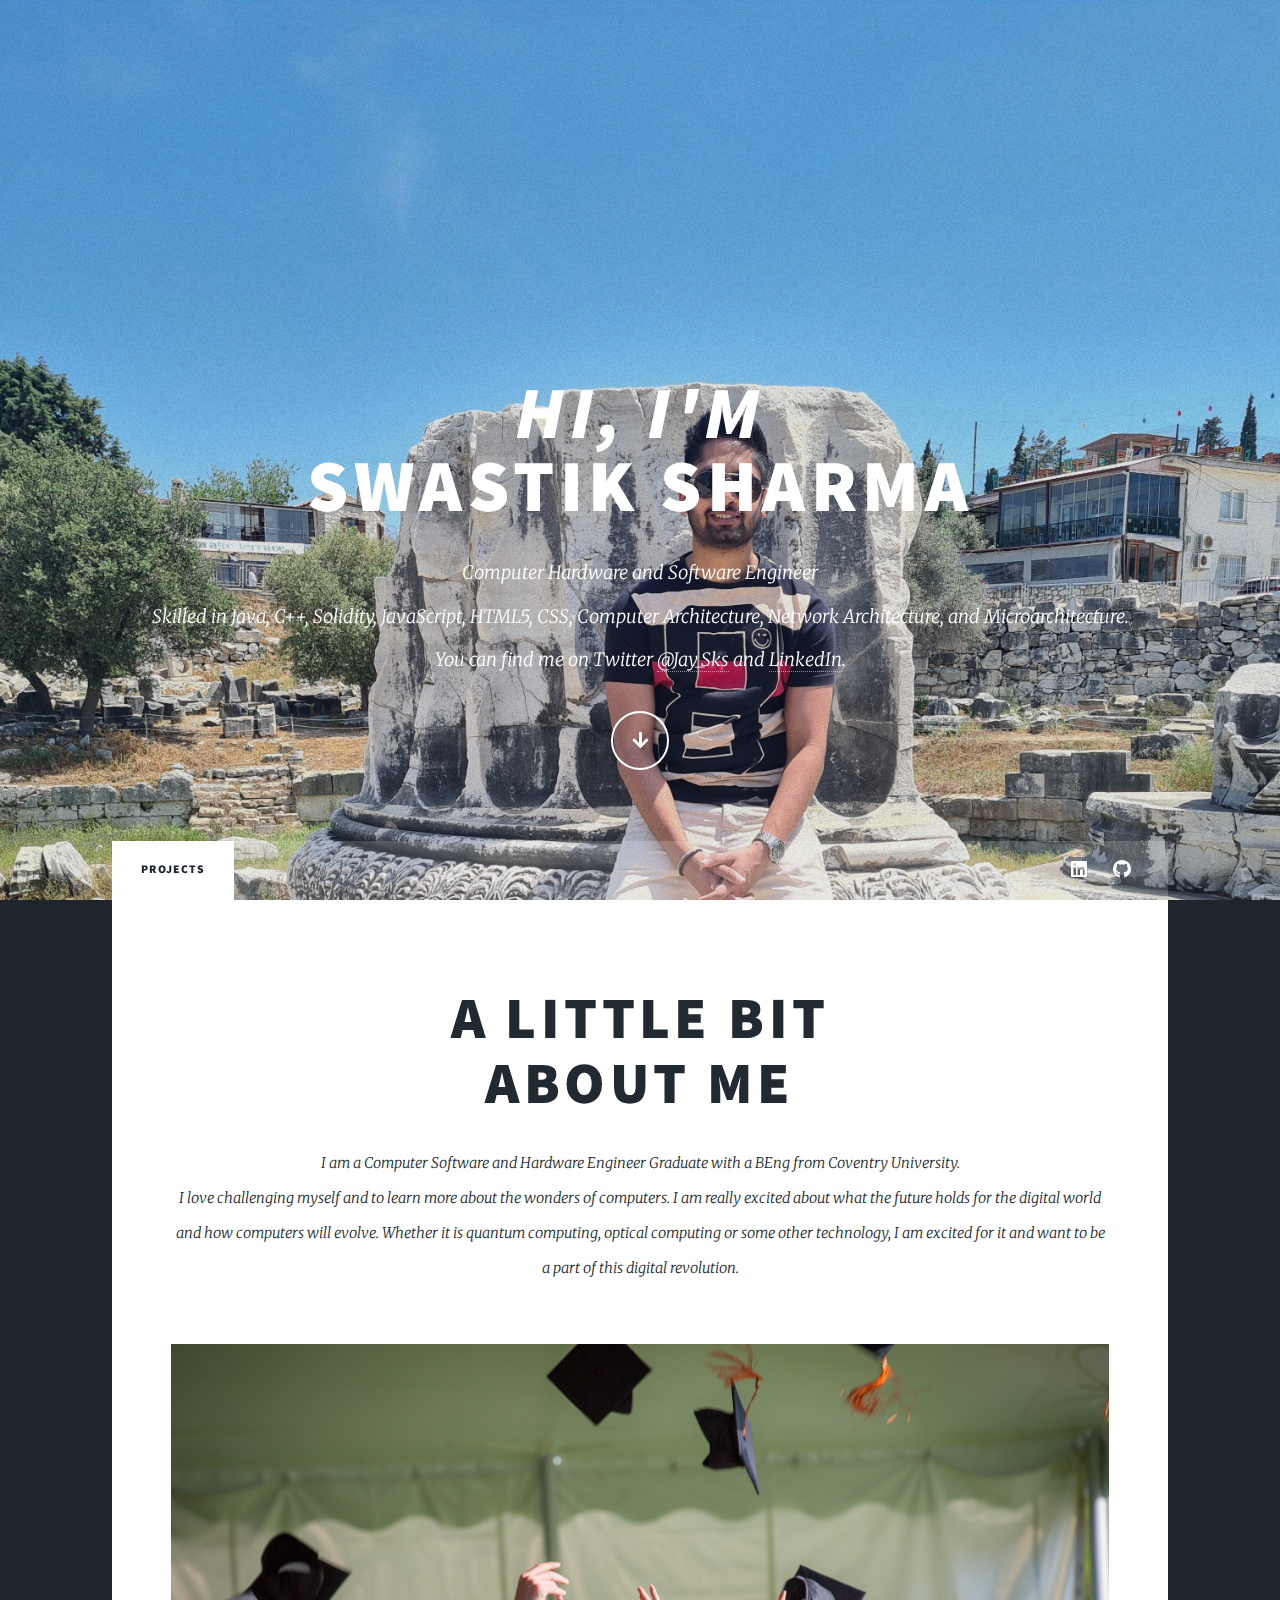
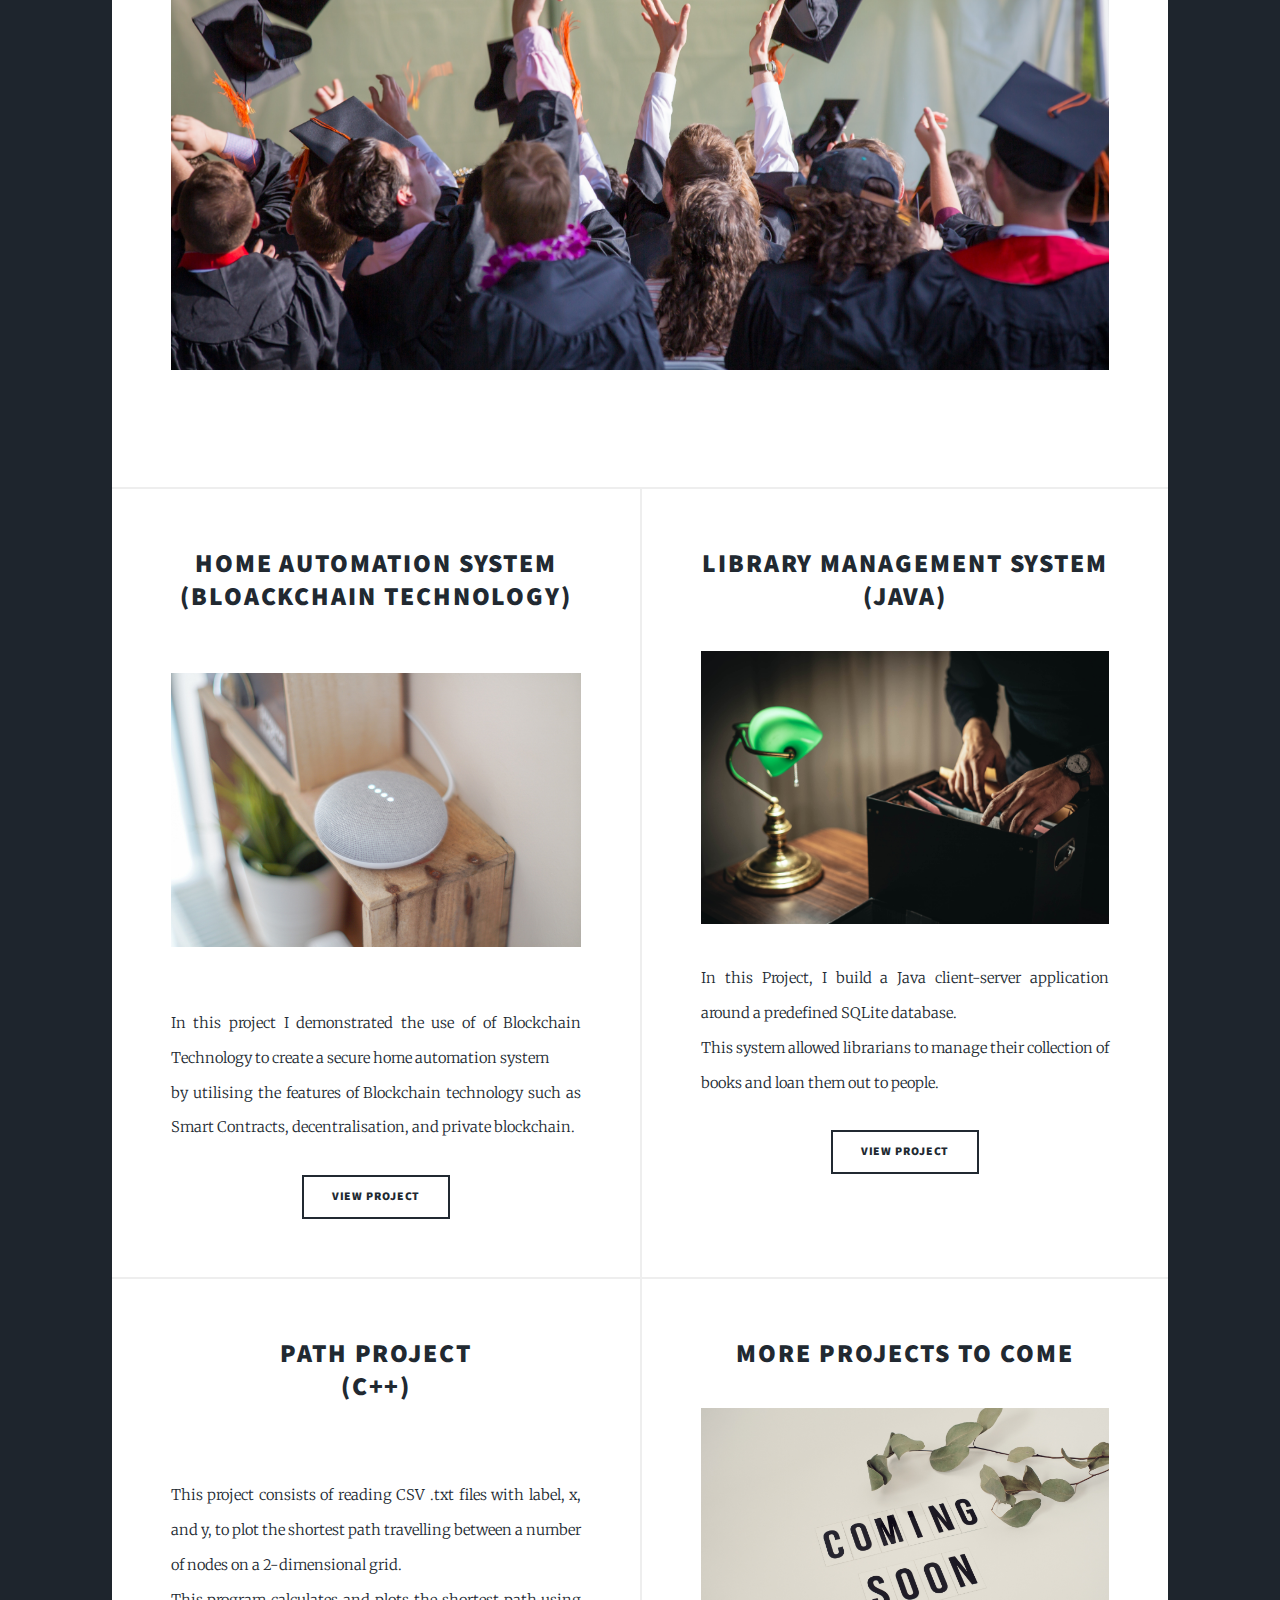
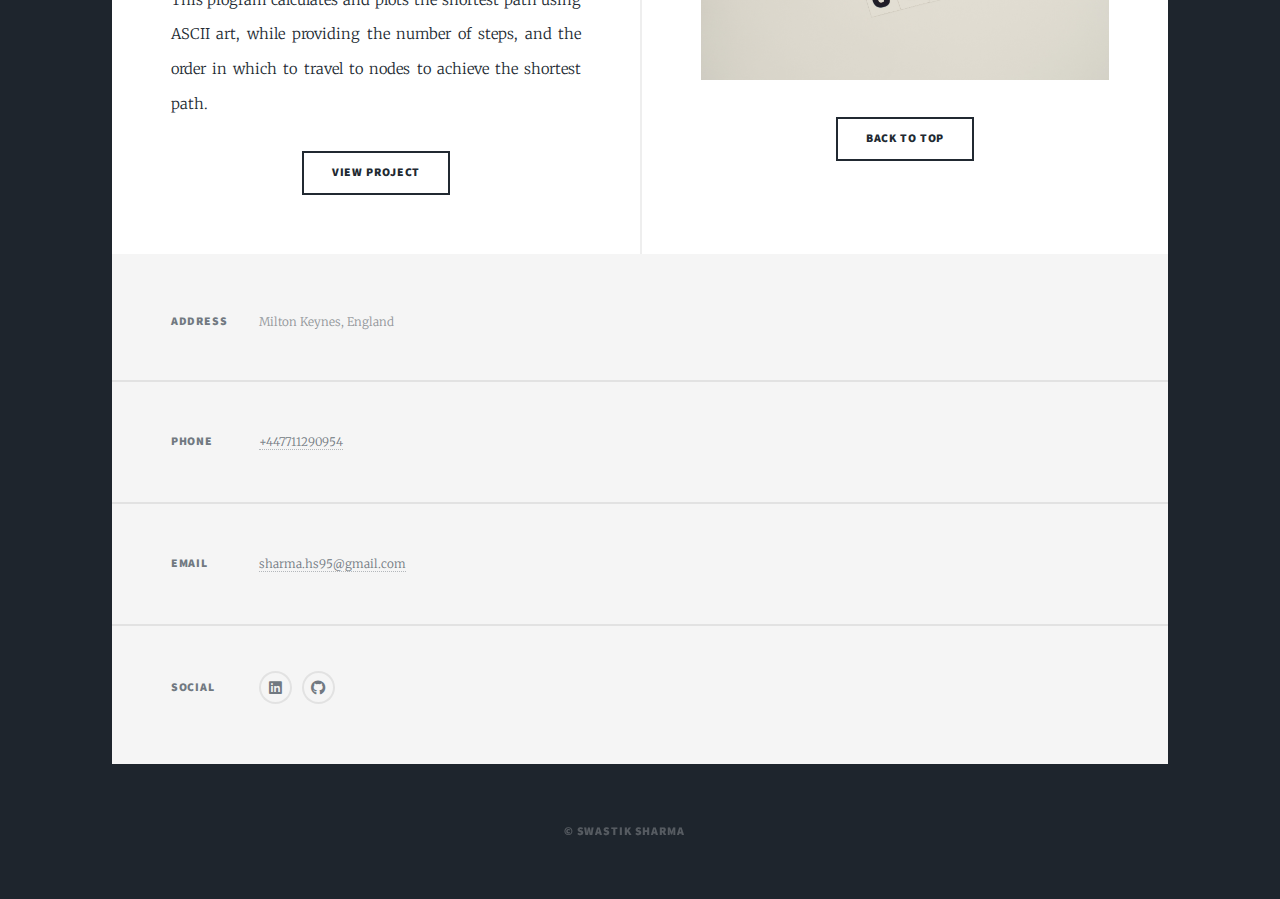
==== commit 880ed192: "Update index.html" ====
--- a/index.html
+++ b/index.html
@@ -111,7 +111,7 @@
 									<a href="#" class="image fit"><img src="images/more.jpg" alt="" /></a>
 									<p></p>
 									<ul class="actions special">
-										<li><a href="#" class="button">Full Story</a></li>
+										<li><a href="#" class="button">Back to Top</a></li>
 									</ul>
 								</article>
 
@@ -164,4 +164,4 @@
 			<script src="assets/js/main.js"></script>
 
 	</body>
-</html>+</html>
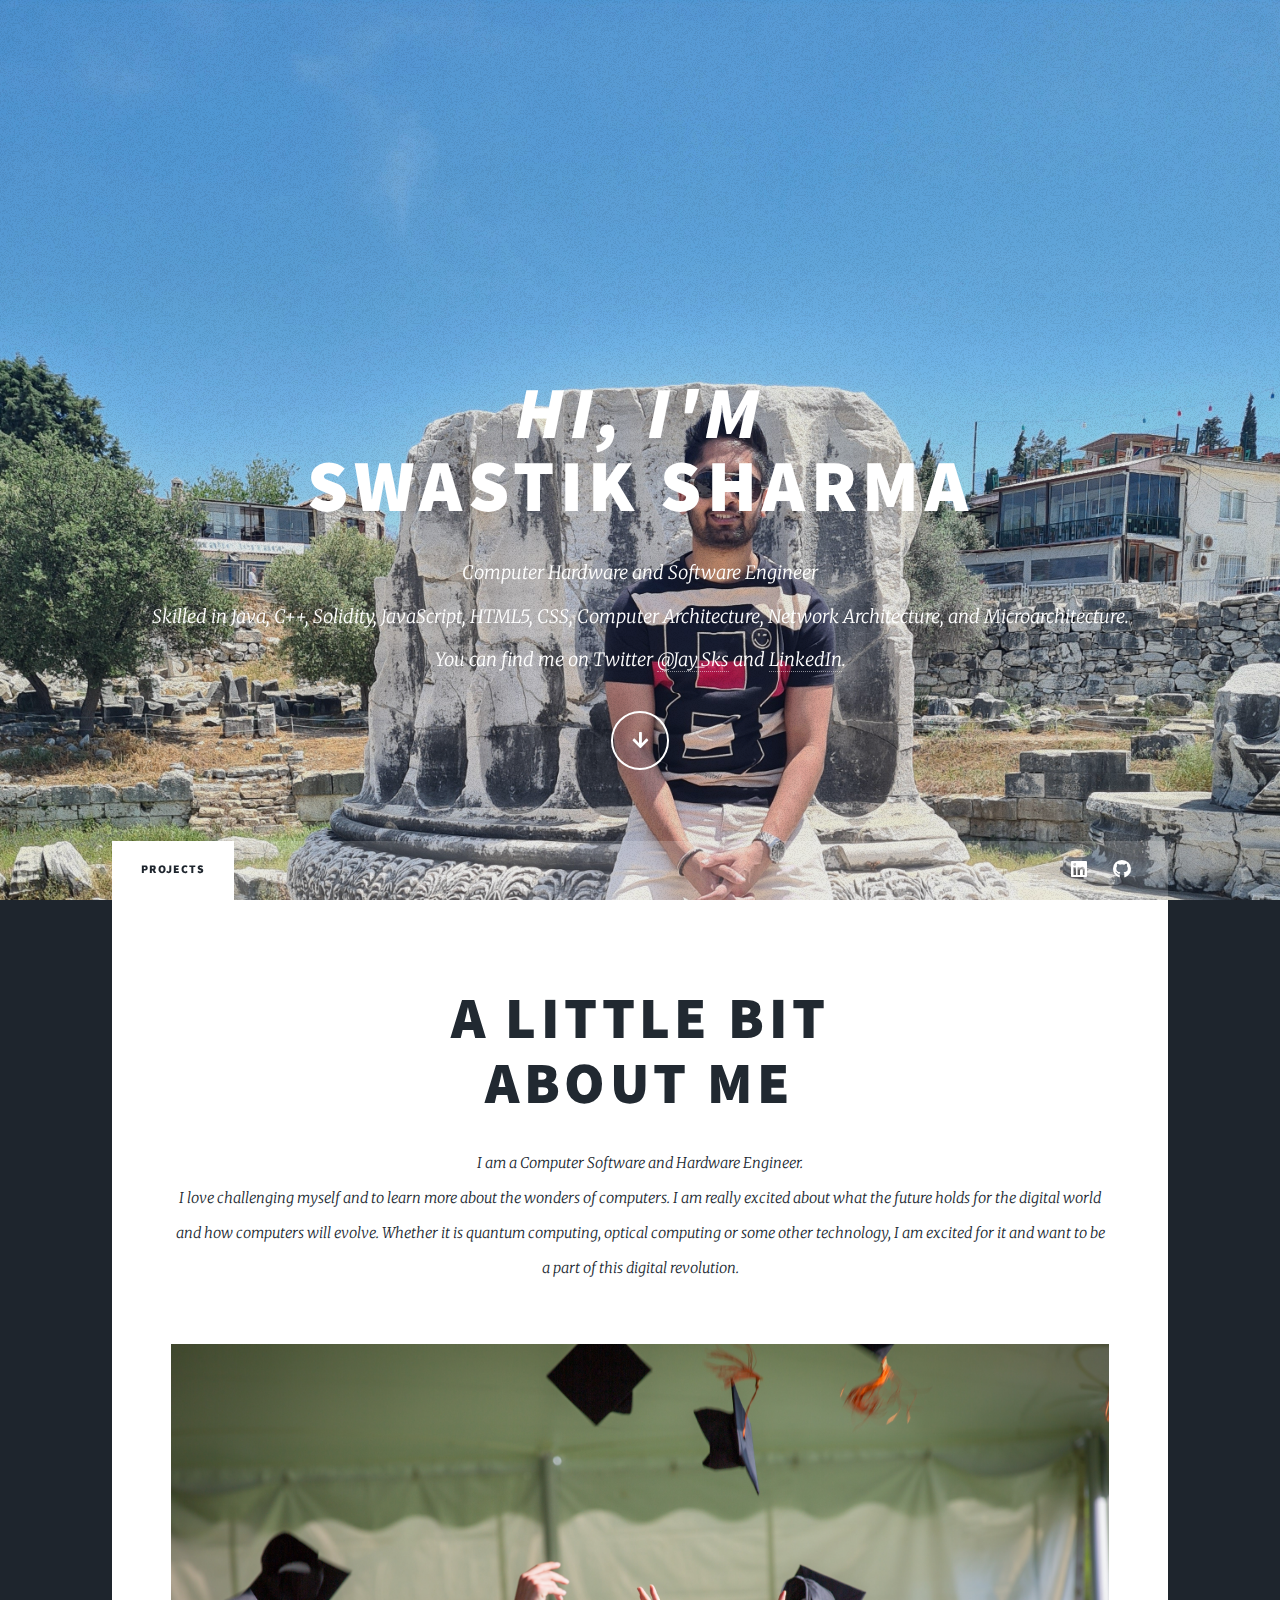
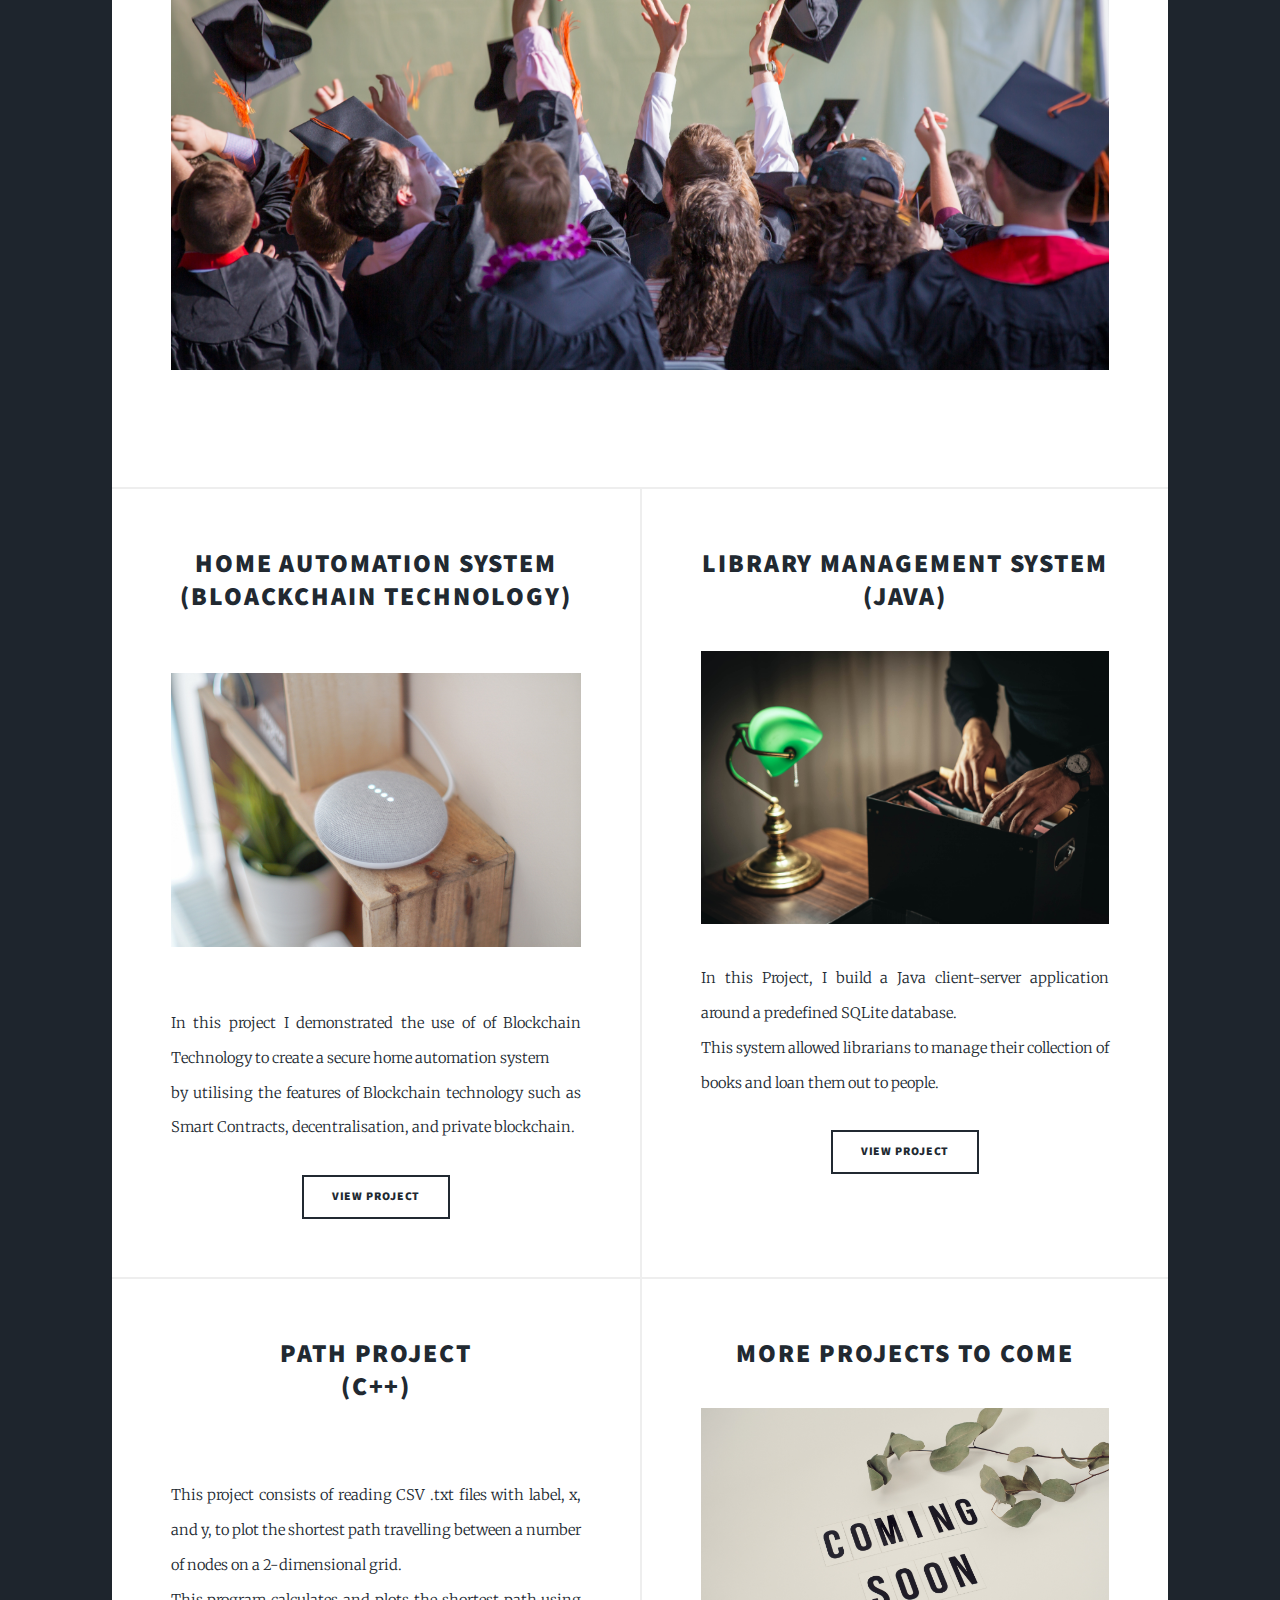
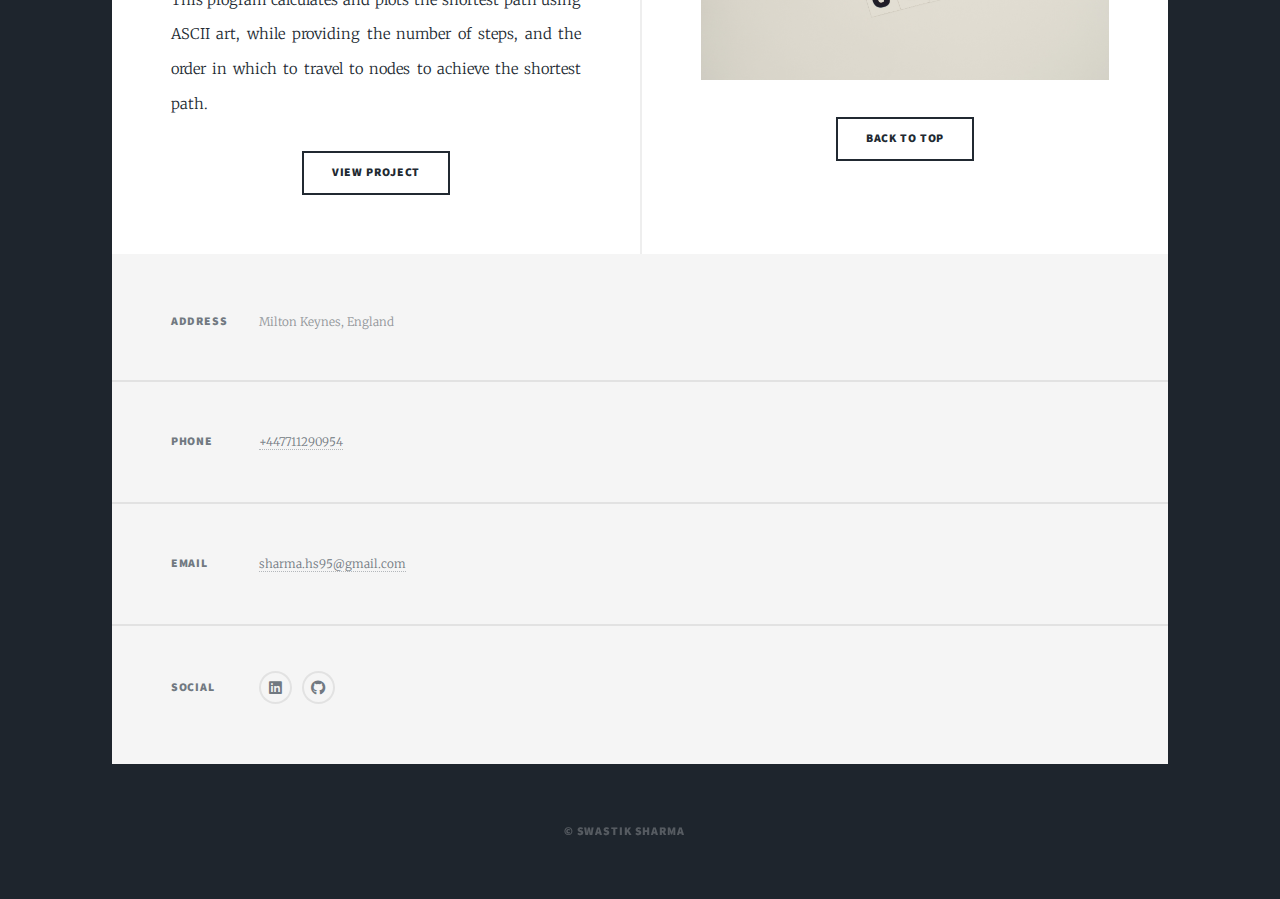
==== commit b0cfbf8f: "Update index.html" ====
--- a/index.html
+++ b/index.html
@@ -54,7 +54,7 @@
 									<h2><a href="../">A LITTLE BIT<br />
 									ABOUT ME</a></h2>
 									<p>
-										I am a Computer Software and Hardware Engineer Graduate with a BEng from Coventry University. <br /> 
+										I am a Computer Software and Hardware Engineer. <br /> 
 										I love challenging myself and to learn more about the wonders of computers. I am really excited about what the future holds for the digital world and how computers will evolve. Whether it is quantum computing, optical computing or some other technology, I am excited for it and want to be a part of this digital revolution.
 									</p>
 								</header>
--- a/assets/css/noscript.css
+++ b/assets/css/noscript.css
@@ -1,36 +1,34 @@
-@import url(font-awesome.min.css);
-
+@import url(font-awesome.min.css);
+
 /*
-	Massively by HTML5 UP
-	html5up.net | @ajlkn
 	Free for personal and commercial use under the CCA 3.0 license (html5up.net/license)
-*/
-
-/* Wrapper */
-
-	#wrapper {
-		background-color: #212931;
-		background-image: url("../../images/overlay.png"), linear-gradient(0deg, rgba(0, 0, 0, 0.1), rgba(0, 0, 0, 0.1)), url("../../images/bg.jpg");
-		background-size: auto,								auto,														100% auto;
-		background-position: center,								center,														top center;
-		background-repeat: repeat,								no-repeat,													no-repeat;
-		background-attachment: fixed,								fixed,														fixed;
-	}
-
-		#wrapper.fade-in:before {
-			display: none;
-		}
-
-/* Intro */
-
-	body.is-preload #intro {
-		opacity: 1;
-	}
-
-		body.is-preload #intro:not(.hidden) + #header + #nav {
-			-moz-transform: none;
-			-webkit-transform: none;
-			-ms-transform: none;
-			transform: none;
-			opacity: 1;
-		}+*/
+
+/* Wrapper */
+
+	#wrapper {
+		background-color: #212931;
+		background-image: url("../../images/overlay.png"), linear-gradient(0deg, rgba(0, 0, 0, 0.1), rgba(0, 0, 0, 0.1)), url("../../images/bg.jpg");
+		background-size: auto,								auto,														100% auto;
+		background-position: center,								center,														top center;
+		background-repeat: repeat,								no-repeat,													no-repeat;
+		background-attachment: fixed,								fixed,														fixed;
+	}
+
+		#wrapper.fade-in:before {
+			display: none;
+		}
+
+/* Intro */
+
+	body.is-preload #intro {
+		opacity: 1;
+	}
+
+		body.is-preload #intro:not(.hidden) + #header + #nav {
+			-moz-transform: none;
+			-webkit-transform: none;
+			-ms-transform: none;
+			transform: none;
+			opacity: 1;
+		}
